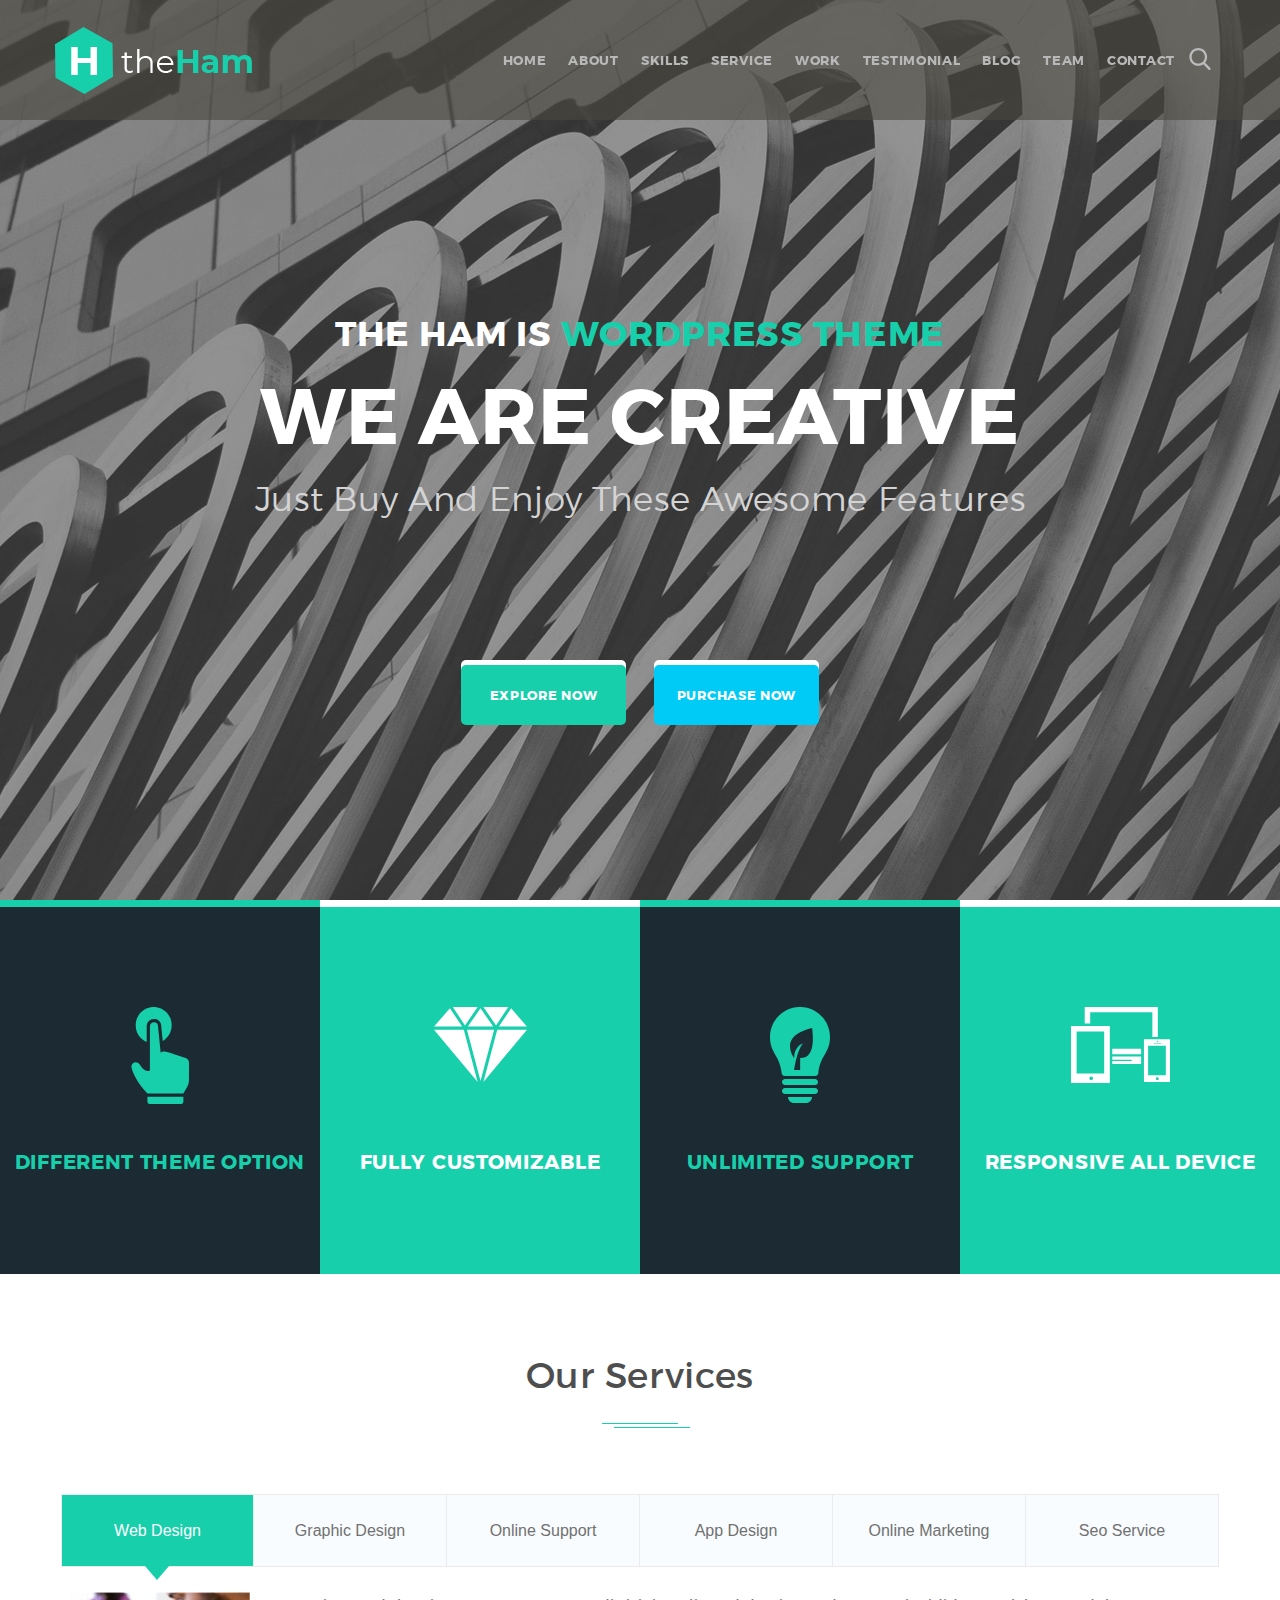
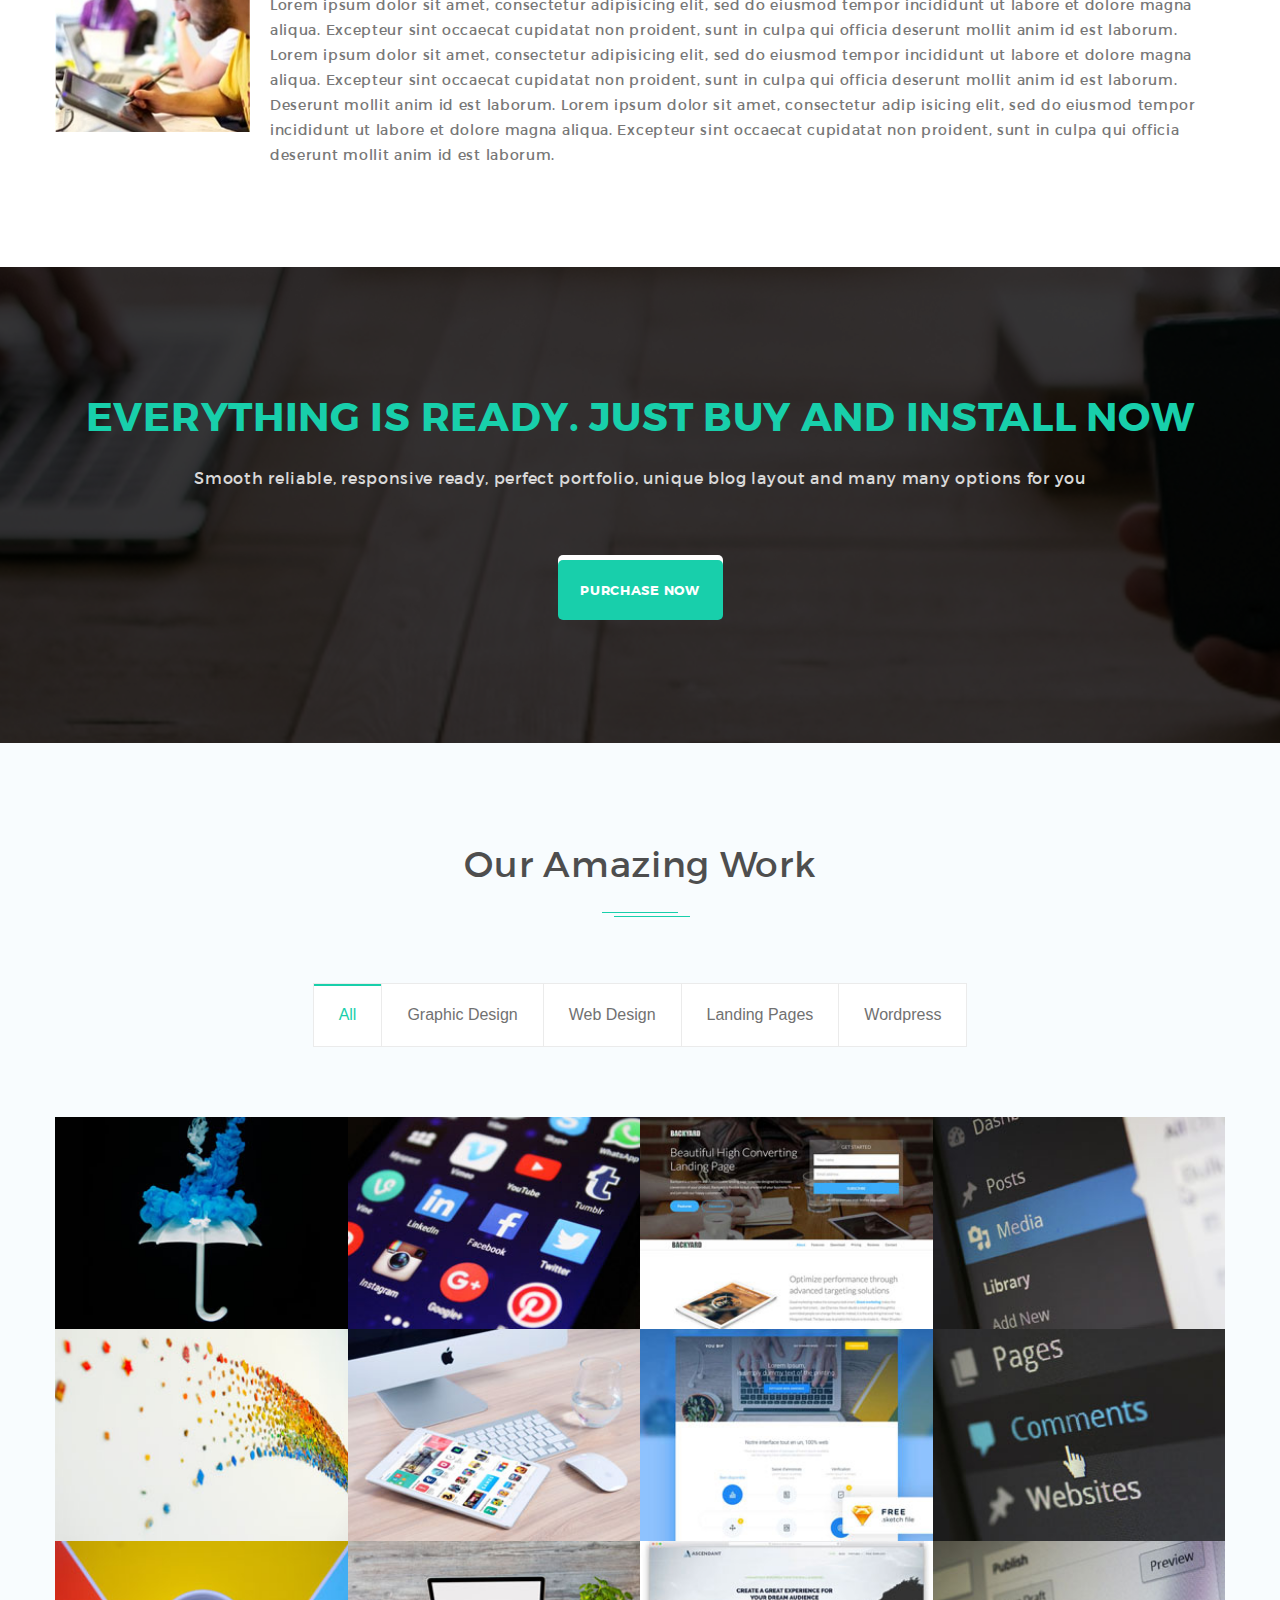
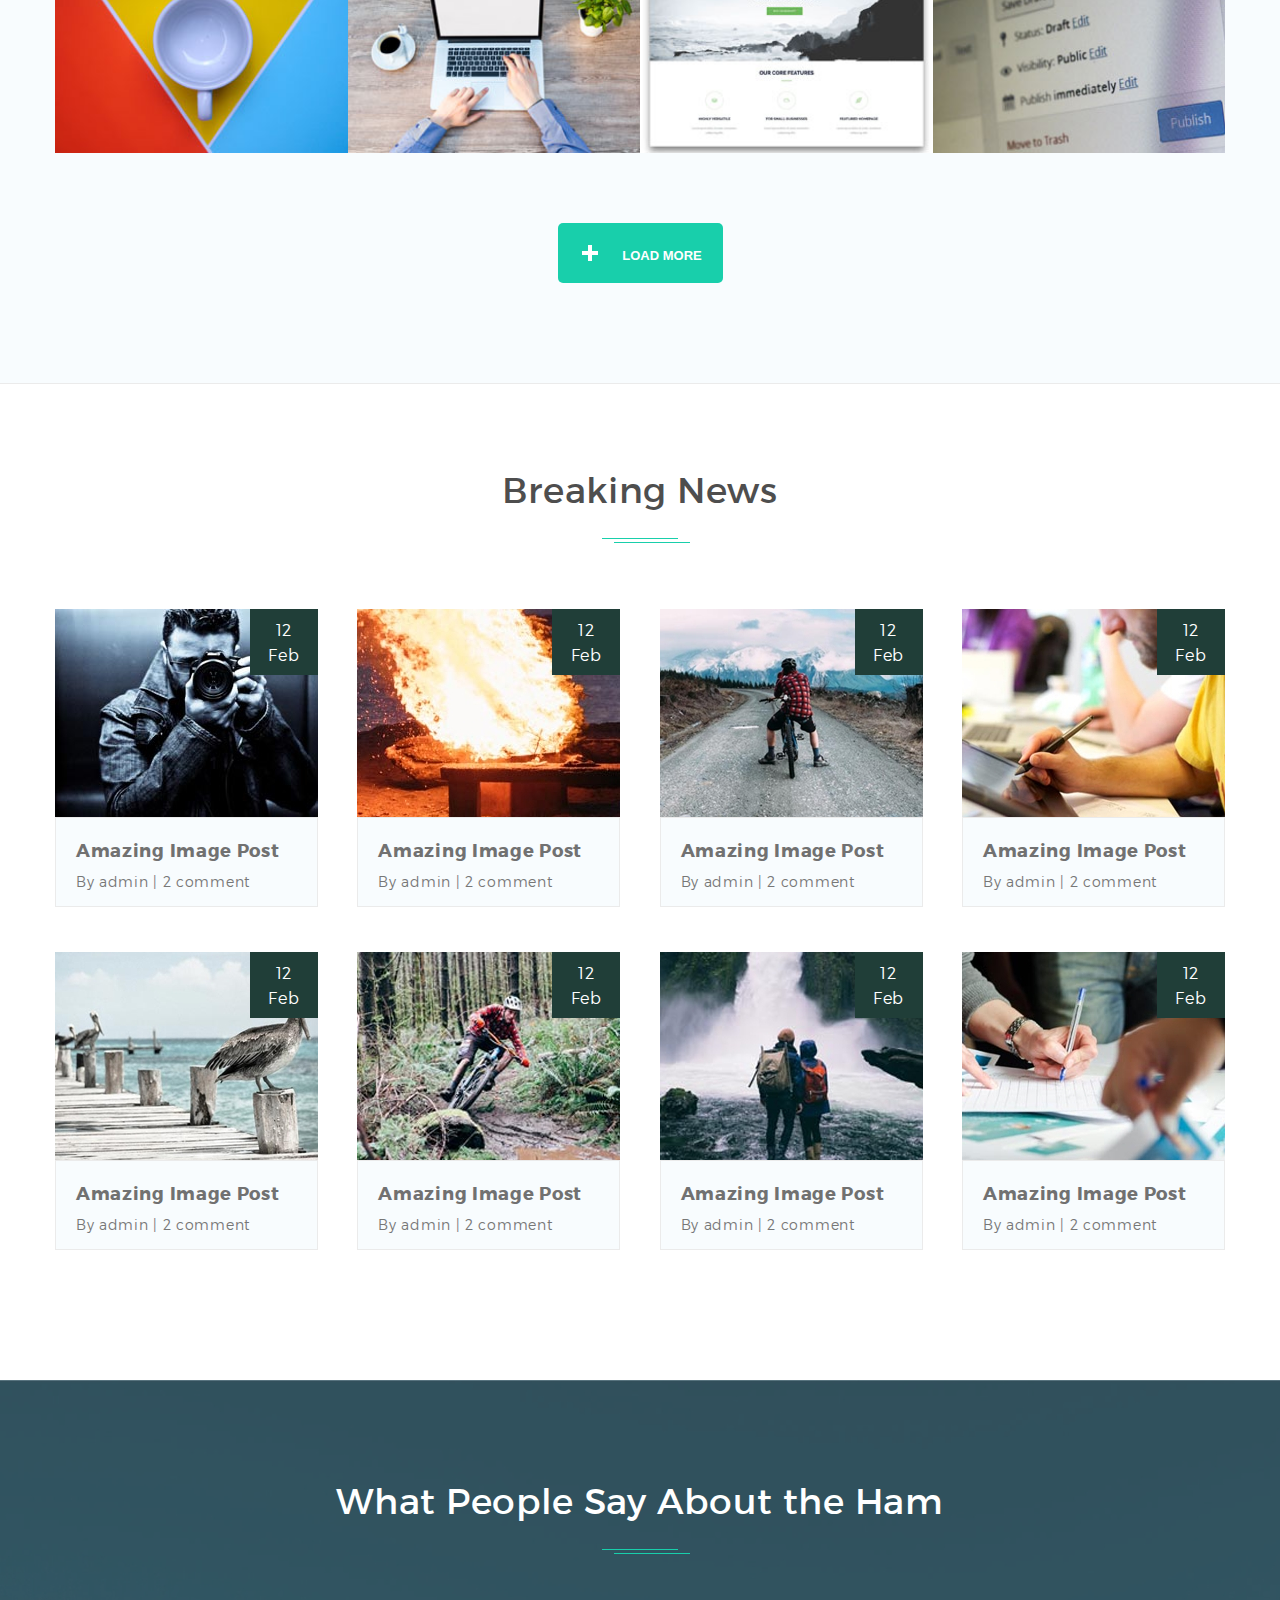
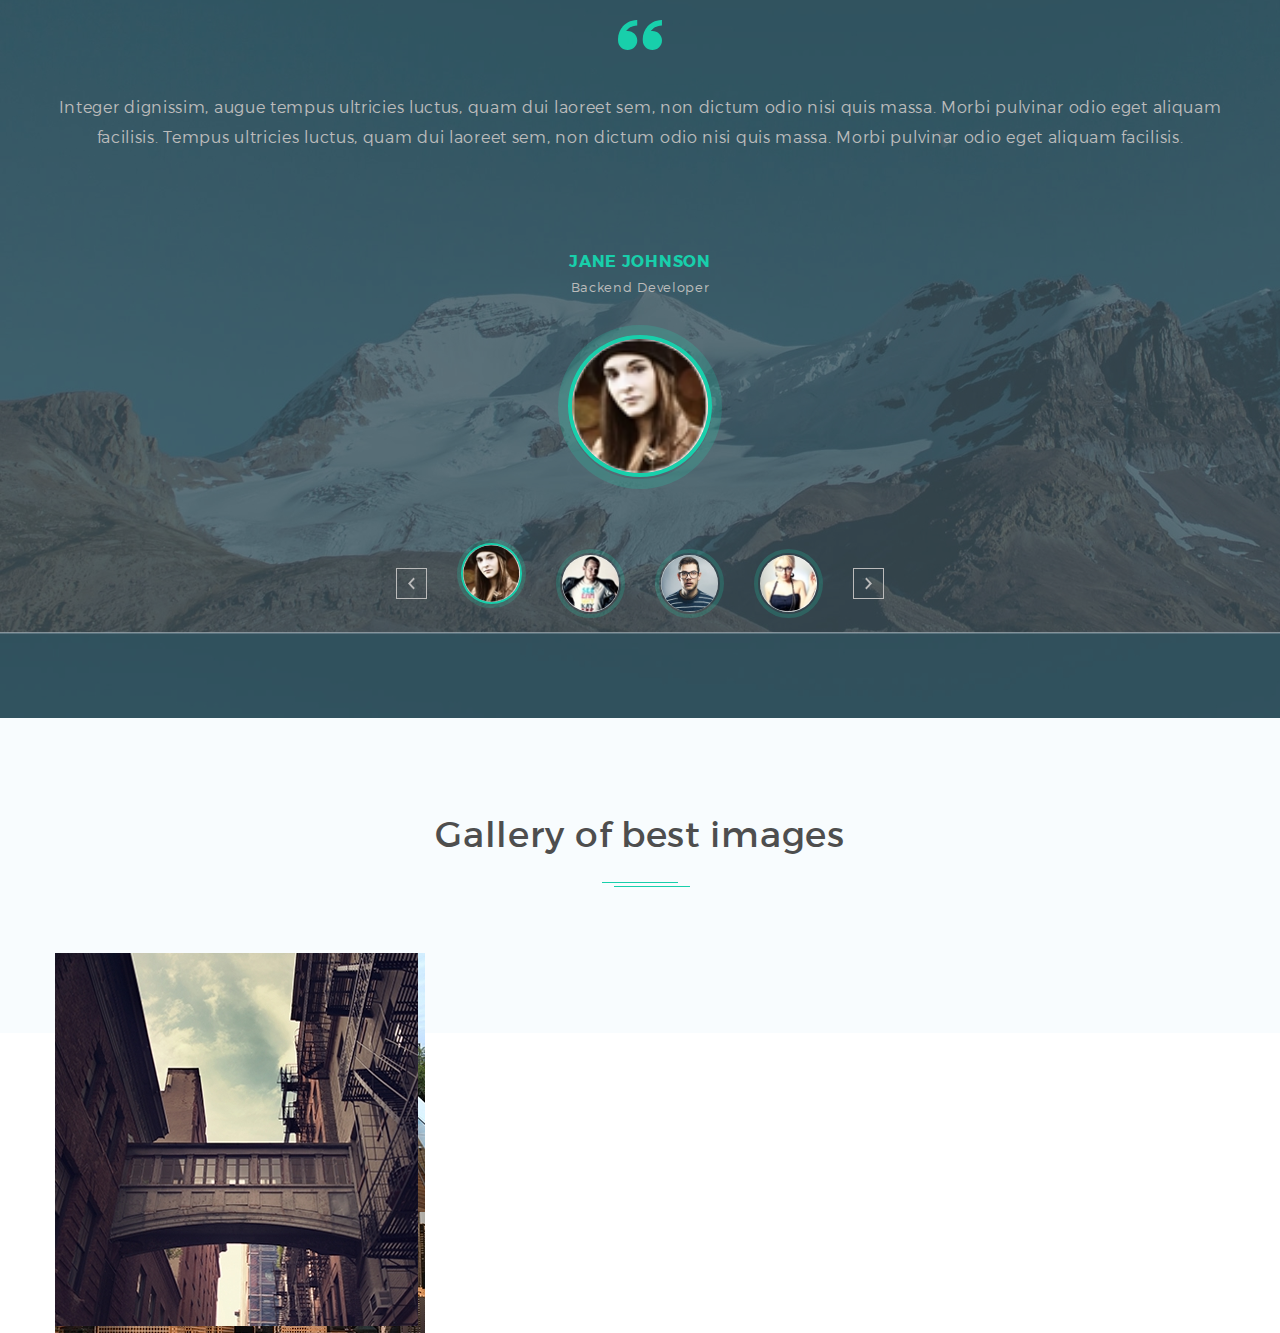
==== index — копия.html @ 7cd6dc83 "update" ====
<!DOCTYPE html>
<html lang="en">
  <head>
    <meta charset="UTF-8"/>
    <title>The Ham</title>
    <link rel="stylesheet" href="css/main.css"/>
  </head>
  <body><svg style="display: none;">
	
	<symbol id="arrowLeft" xmlns="http://www.w3.org/2000/svg" xmlns:xlink="http://www.w3.org/1999/xlink" width="7" height="13" viewBox="0 0 7 13"><defs><path id="553ra" d="M736.508 5315.508l1.305-1.402-4.288-4.61 4.288-4.606-1.305-1.403-5.593 6.01z"/></defs><g><g transform="translate(-731 -5303)"><use xlink:href="#553ra"/></g></g></symbol>

	<symbol id="arrowRight" xmlns="http://www.w3.org/2000/svg" xmlns:xlink="http://www.w3.org/1999/xlink" width="7" height="13" viewBox="0 0 7 13"><defs><path id="89fca" d="M1183.492 5303.488l-1.305 1.402 4.288 4.607-4.288 4.609 1.305 1.402 5.593-6.01z"/></defs><g><g transform="translate(-1182 -5303)"><use xlink:href="#89fca"/></g></g></symbol>
	
	<symbol id="devices" xmlns="http://www.w3.org/2000/svg" xmlns:xlink="http://www.w3.org/1999/xlink" width="99" height="76" viewBox="0 0 99 76"><defs><path id="l6c0a" d="M1631 1135.974h38.797v57.022H1631zm22.088 52.329c0-1.009-.838-1.83-1.871-1.83s-1.869.821-1.869 1.83c0 1.007.836 1.835 1.869 1.835s1.874-.828 1.87-1.835zm-16.478-4.761h27.579l.002-42.073h-27.58zm13.578-50.005h-5.478v-16.54h73.131v30.084h-5.479v-24.72h-62.174zm22.11 25.335h28.813v5.366h-28.814zm57.702-9.71v42.943h-26.057v-42.943zm-13.08 2.395c0 .338.282.619.63.619a.626.626 0 0 0 .629-.619.622.622 0 0 0-.629-.616.622.622 0 0 0-.63.616zm-3.118 2.033h7.496v-.59h-7.496zm5.005 35.186c0-.814-.675-1.471-1.503-1.471-.832 0-1.504.662-1.504 1.471 0 .813.676 1.476 1.504 1.476s1.503-.663 1.503-1.476zm7.012-33.077l-17.695.004v29.526c3.355.027 10.928.003 17.695-.035zm-24.708 10.735v7.617h-28.814v-2.94h19.314v-1.425h-19.314v-3.252z"/></defs><g><g transform="translate(-1631 -1117)"><use xlink:href="#l6c0a"/></g></g></symbol>

	<symbol id="diamond" xmlns="http://www.w3.org/2000/svg" xmlns:xlink="http://www.w3.org/1999/xlink" width="93" height="75" viewBox="0 0 93 75"><defs><path id="nmz2a" d="M748.294 1117.996l-12.244 18.42-12.655-18.42zm-27.771 74.03l-13.58-51.4h27.163zm0-72.866l12.674 18.448H707.85zm-27.769-1.164h24.897l-12.653 18.42zM674 1140.626h29.809l13.836 52.37zm15.91-21.44l12.247 18.422h-28.115zm77.047 18.422h-28.065l12.224-18.387zm.043 3.018l-43.6 52.365 13.839-52.365z"/></defs><g><g transform="translate(-674 -1118)"><use xlink:href="#nmz2a"/></g></g></symbol>

	<symbol id="light" xmlns="http://www.w3.org/2000/svg" xmlns:xlink="http://www.w3.org/1999/xlink" width="60" height="96" viewBox="0 0 60 96"><defs><path id="krdda" d="M1218 1181.997a2.998 2.998 0 0 1-3 2.999h-30c-1.658 0-3-1.341-3-2.999 0-1.659 1.342-3 3-3h30c1.658 0 3 1.341 3 3zm0 9c0 1.659-1.342 2.999-3 2.999h-30c-1.658 0-3-1.34-3-3 0-1.659 1.342-3 3-3h30c1.658 0 3 1.341 3 3zm-30 6h24c0 3.316-2.684 6-6 6h-12c-3.316 0-6-2.684-6-6zm42-60c0 16.311-9.832 18.21-11.678 35.999 0 1.659-1.342 3-3 3h-30.644c-1.659 0-3-1.341-3-3h-.006c-1.84-17.79-11.672-19.688-11.672-36 0-16.57 13.43-30 30-30s30 13.43 30 30zm-17.854-9c-34.875 8.249-18 30-18 30 0-12.001 8.813-14.814 9-14.438-6.187 6-9 26.437-9 26.437h6v-12c17.063.938 12-27.938 12-30z"/></defs><g><g transform="translate(-1170 -1107)"><use xlink:href="#krdda"/></g></g></symbol>

	<symbol id="link" xmlns="http://www.w3.org/2000/svg" xmlns:xlink="http://www.w3.org/1999/xlink" width="15" height="15" viewBox="0 0 15 15"><defs><path id="zywwa" d="M515.904 2845.66l-2.015 2.008a2.056 2.056 0 0 1-2.918-.01l1.13-1.132c.345.096.79-.053 1.062-.324l1.284-1.279a1.04 1.04 0 0 0 .004-1.465l-1.091-1.104a1.028 1.028 0 0 0-1.46-.002l-1.284 1.277c-.286.286-.43.7-.312 1.06l-1.153 1.132a2.077 2.077 0 0 1 .008-2.928l2.018-2.01a2.058 2.058 0 0 1 2.918.008l1.818 1.837a2.077 2.077 0 0 1-.01 2.931zm-6.218 3.284a2.119 2.119 0 0 1-.01 2.985l-1.945 1.941a2.1 2.1 0 0 1-2.973-.008l-1.852-1.873a2.117 2.117 0 0 1 .01-2.985l1.945-1.94a2.098 2.098 0 0 1 2.973.007l-1.157 1.173c-.367-.124-.787.022-1.079.314l-1.2 1.197a1.06 1.06 0 0 0-.005 1.492l1.114 1.122c.409.414 1.074.415 1.485.006l1.199-1.197c.278-.278.43-.734.335-1.086zm-2.42-.404l3.325-3.379a.694.694 0 0 1 .994.003.73.73 0 0 1-.003 1.019l-3.324 3.38a.694.694 0 0 1-.996-.005.732.732 0 0 1 .004-1.018z"/></defs><g><g transform="translate(-502 -2840)"><use xlink:href="#zywwa"/></g></g></symbol>

	<symbol id="quote" xmlns="http://www.w3.org/2000/svg" xmlns:xlink="http://www.w3.org/1999/xlink" width="44" height="30" viewBox="0 0 44 30"><defs><path id="r4wea" d="M947.658 4839.903c5.311 0 9.616 4.273 9.616 9.545s-4.305 9.545-9.616 9.545c-5.31 0-9.615-4.273-9.615-9.545l-.043-1.364c0-10.543 8.61-19.09 19.231-19.09v5.453c-3.669 0-7.119 1.42-9.713 3.995-.5.496-.955 1.024-1.366 1.58a9.844 9.844 0 0 1 1.506-.12zm24.726 0c5.31 0 9.616 4.273 9.616 9.545s-4.305 9.545-9.616 9.545c-5.31 0-9.615-4.273-9.615-9.545l-.043-1.364c0-10.543 8.61-19.09 19.231-19.09v5.453c-3.67 0-7.119 1.42-9.713 3.995-.5.496-.955 1.024-1.367 1.58a9.846 9.846 0 0 1 1.507-.12z"/></defs><g><g transform="translate(-938 -4829)"><use xlink:href="#r4wea"/></g></g></symbol>

	<symbol id="touch" xmlns="http://www.w3.org/2000/svg" xmlns:xlink="http://www.w3.org/1999/xlink" width="58" height="97" viewBox="0 0 58 97"><defs><path id="x6rla" d="M227.418 1196.866h35.966v4.965c0 1.19-.964 2.165-2.143 2.165h-31.68c-1.178 0-2.143-.976-2.143-2.165zm-11.735-71.67c0-10.053 8.06-18.2 18.005-18.2 9.945 0 18.004 8.147 18.004 18.2 0 6.695-3.59 12.544-8.917 15.708-.76-7.4-1.607-15.665-1.607-15.708-.193-1.906-1.114-3.574-2.593-4.68-1.222-.909-2.798-1.42-4.437-1.42-2.1 0-4.094.804-5.487 2.21-1.254 1.28-1.94 2.991-1.94 4.822l-.01 15.848c-6.484-2.763-11.028-9.241-11.018-16.78zm53.296 54.729c0 2.568-.687 5.08-1.983 7.28l-3.633 6.208h-35.966c-10.01-10.25-15.09-21.179-15.861-25.87-.536-3.218 1.682-5.373 4.147-5.373 1.404 0 2.894.692 4.008 2.306.354.521.74 1.084 1.169 1.7 3.204 4.693 6.494 4.735 7.951 4.78h.032c.044 0 .097 0 .14-.013h.021c.515-.074.89-.508.89-1.028l.021-43.8c-.01-2.457 2.133-3.778 4.212-3.778 1.833 0 3.612 1.027 3.837 3.195 0 .044 2.765 27.072 2.775 27.157v.013h.01c.762-.684 2.026-1.083 3.473-1.083.536 0 1.094.054 1.661.16 1.833.37 13.836 4.28 19.784 6.241 1.993.65 3.333 2.523 3.333 4.636z"/></defs><g><g transform="translate(-211 -1107)"><use xlink:href="#x6rla"/></g></g></symbol>

<symbol id="search" xmlns="http://www.w3.org/2000/svg" xmlns:xlink="http://www.w3.org/1999/xlink" x="0px" y="0px"
	 viewBox="0 0 56.966 56.966" style="enable-background:new 0 0 56.966 56.966;" xml:space="preserve">
<path d="M55.146,51.887L41.588,37.786c3.486-4.144,5.396-9.358,5.396-14.786c0-12.682-10.318-23-23-23s-23,10.318-23,23
	s10.318,23,23,23c4.761,0,9.298-1.436,13.177-4.162l13.661,14.208c0.571,0.593,1.339,0.92,2.162,0.92
	c0.779,0,1.518-0.297,2.079-0.837C56.255,54.982,56.293,53.08,55.146,51.887z M23.984,6c9.374,0,17,7.626,17,17s-7.626,17-17,17
	s-17-7.626-17-17S14.61,6,23.984,6z"/>
<g>
</g>
<g>
</g>
<g>
</g>
<g>
</g>
<g>
</g>
<g>
</g>
<g>
</g>
<g>
</g>
<g>
</g>
<g>
</g>
<g>
</g>
<g>
</g>
<g>
</g>
<g>
</g>
<g>
</g>
</symbol>

<symbol id="resize" xmlns="http://www.w3.org/2000/svg" xmlns:xlink="http://www.w3.org/1999/xlink" x="0px" y="0px"
	 viewBox="0 0 512 512" style="enable-background:new 0 0 512 512;" xml:space="preserve">
<g>
	<g>
		<g>
			<path d="M128,32V0H16C7.163,0,0,7.163,0,16v112h32V54.56L180.64,203.2l22.56-22.56L54.56,32H128z"/>
			<path d="M496,0H384v32h73.44L308.8,180.64l22.56,22.56L480,54.56V128h32V16C512,7.163,504.837,0,496,0z"/>
			<path d="M480,457.44L331.36,308.8l-22.56,22.56L457.44,480H384v32h112c8.837,0,16-7.163,16-16V384h-32V457.44z"/>
			<path d="M180.64,308.64L32,457.44V384H0v112c0,8.837,7.163,16,16,16h112v-32H54.56L203.2,331.36L180.64,308.64z"/>
		</g>
	</g>
</g>
<g>
</g>
<g>
</g>
<g>
</g>
<g>
</g>
<g>
</g>
<g>
</g>
<g>
</g>
<g>
</g>
<g>
</g>
<g>
</g>
<g>
</g>
<g>
</g>
<g>
</g>
<g>
</g>
<g>
</g>
</symbol>

<symbol id="close" version="1.1" id="Capa_1" xmlns="http://www.w3.org/2000/svg" xmlns:xlink="http://www.w3.org/1999/xlink" x="0px" y="0px"
	 viewBox="0 0 47.971 47.971" style="enable-background:new 0 0 47.971 47.971;" xml:space="preserve">
<g>
	<path d="M28.228,23.986L47.092,5.122c1.172-1.171,1.172-3.071,0-4.242c-1.172-1.172-3.07-1.172-4.242,0L23.986,19.744L5.121,0.88
		c-1.172-1.172-3.07-1.172-4.242,0c-1.172,1.171-1.172,3.071,0,4.242l18.865,18.864L0.879,42.85c-1.172,1.171-1.172,3.071,0,4.242
		C1.465,47.677,2.233,47.97,3,47.97s1.535-0.293,2.121-0.879l18.865-18.864L42.85,47.091c0.586,0.586,1.354,0.879,2.121,0.879
		s1.535-0.293,2.121-0.879c1.172-1.171,1.172-3.071,0-4.242L28.228,23.986z"/>
</g>
<g>
</g>
<g>
</g>
<g>
</g>
<g>
</g>
<g>
</g>
<g>
</g>
<g>
</g>
<g>
</g>
<g>
</g>
<g>
</g>
<g>
</g>
<g>
</g>
<g>
</g>
<g>
</g>
<g>
</g>
</symbol>


</svg>



    <header class="header">
      <div class="container"><a class="header-logo" href="index.html"><img class="header-logo__img" src="img/logo.png" alt="The Ham"/></a>
        <nav class="header-menu">
          <div class="header-menu__item"><a class="header-menu__link" href="#">home</a></div>
          <div class="header-menu__item"><a class="header-menu__link" href="#">about</a></div>
          <div class="header-menu__item"><a class="header-menu__link" href="#">skills</a></div>
          <div class="header-menu__item"><a class="header-menu__link" href="#">service</a></div>
          <div class="header-menu__item"><a class="header-menu__link" href="#">work</a></div>
          <div class="header-menu__item"><a class="header-menu__link" href="#">testimonial</a></div>
          <div class="header-menu__item"><a class="header-menu__link" href="#">blog</a></div>
          <div class="header-menu__item"><a class="header-menu__link" href="#">team</a></div>
          <div class="header-menu__item"><a class="header-menu__link" href="#">contact</a></div>
        </nav>
        <form class="header-form">
          <input class="header-form__text" placeholder="Search"/>
          <button class="header-form__search">
            <svg class="search">
              <use xlink:href="#search"></use>
            </svg>
            <svg class="close">
              <use xlink:href="#close"></use>
            </svg>
          </button>
        </form>
      </div>
    </header>
    <main class="main" style="background: url(img/main-bg.jpg)">
      <div class="container">
        <div class="main-container">
          <p class="main-descr">The Ham is <span>Wordpress theme</span></p>
          <h class="main-heading">we are creative</h>
          <p class="main-text">Just Buy And Enjoy These Awesome Features</p>
          <div class="btn-wrap"><a class="btn" href="#">explore now</a><a class="btn btn--blue" href="#">purchase now</a></div>
        </div>
      </div>
    </main>
    <section class="advantages">
      <div class="advantages-item">
        <svg class="touch">
          <use xlink:href="#touch"></use>
        </svg><span class="advantages-item__descr">Different theme option</span>
      </div>
      <div class="advantages-item">
        <svg class="diamond">
          <use xlink:href="#diamond"></use>
        </svg><span class="advantages-item__descr">fully customizable</span>
      </div>
      <div class="advantages-item">
        <svg class="light">
          <use xlink:href="#light"></use>
        </svg><span class="advantages-item__descr">unlimited support</span>
      </div>
      <div class="advantages-item">
        <svg class="devices">
          <use xlink:href="#devices"></use>
        </svg><span class="advantages-item__descr">responsive all device</span>
      </div>
    </section>
    <section class="services">
      <div class="container">
        <h3 class="section-heading">Our Services</h3>
        <div class="tabs-wrap">
          <div class="tabs-wrap__buttons">
            <button class="tabBtn-1" data-tab="tab-1">Web Design</button>
            <button class="tabBtn-1" data-tab="tab-2">Graphic Design</button>
            <button class="tabBtn-1" data-tab="tab-3">Online Support</button>
            <button class="tabBtn-1" data-tab="tab-4">App Design </button>
            <button class="tabBtn-1" data-tab="tab-5">Online Marketing</button>
            <button class="tabBtn-1" data-tab="tab-6">Seo Service</button>
          </div>
          <div class="tabs-wrap__content">
            <div class="tabContent-1" id="tab-1" style="display: none;">
              <div class="tabContent-1__img"><img src="img/web-design/web-design-8.jpg" alt="Web Design"/></div>
              <p class="tabContent-1__descr">Lorem ipsum dolor sit amet, consectetur adipisicing elit, sed do eiusmod tempor incididunt ut labore et dolore magna aliqua. Excepteur sint occaecat cupidatat non proident, sunt in culpa qui officia deserunt mollit anim id est laborum. Lorem ipsum dolor sit amet, consectetur adipisicing elit, sed do eiusmod tempor incididunt ut labore et dolore magna aliqua. Excepteur sint occaecat cupidatat non proident, sunt in culpa qui officia deserunt mollit anim id est laborum. Deserunt mollit anim id est laborum. Lorem ipsum dolor sit amet, consectetur adip isicing elit, sed do eiusmod tempor incididunt ut labore et dolore magna aliqua. Excepteur sint occaecat cupidatat non proident, sunt in culpa qui officia deserunt mollit anim id est laborum.</p>
            </div>
            <div class="tabContent-1" id="tab-2" style="display: none;">
              <div class="tabContent-1__img"><img src="img/web-design/web-design1.jpg" alt="Web Design"/></div>
              <p class="tabContent-1__descr">Excepteur sint occaecat cupidatat non proident, sunt in culpa qui officia deserunt mollit anim id est laborum. Lorem ipsum dolor sit amet, consectetur adipisicing elit, sed do eiusmod tempor incididunt ut labore et dolore magna aliqua. Excepteur sint occaecat cupidatat non proident, sunt in culpa qui officia deserunt mollit anim id est laborum. Deserunt mollit anim id est laborum. Lorem ipsum dolor sit amet, consectetur adip isicing elit, sed do eiusmod tempor incididunt ut labore et dolore magna aliqua. Excepteur sint occaecat cupidatat non proident, sunt in culpa qui officia deserunt mollit anim id est laborum.</p>
            </div>
            <div class="tabContent-1" id="tab-3" style="display: none;">
              <div class="tabContent-1__img"><img src="img/web-design/web-design2.jpg" alt="Web Design"/></div>
              <p class="tabContent-1__descr">Excepteur sint occaecat cupidatat non proident, sunt in culpa qui officia deserunt mollit anim id est laborum. Deserunt mollit anim id est laborum. Lorem ipsum dolor sit amet, consectetur adip isicing elit, sed do eiusmod tempor incididunt ut labore et dolore magna aliqua. Excepteur sint occaecat cupidatat non proident, sunt in culpa qui officia deserunt mollit anim id est laborum.</p>
            </div>
            <div class="tabContent-1" id="tab-4" style="display: none;">
              <div class="tabContent-1__img"><img src="img/web-design/web-design3.jpg" alt="Web Design"/></div>
              <p class="tabContent-1__descr">Lorem ipsum dolor sit amet, consectetur adipisicing elit, sed do eiusmod tempor incididunt ut labore et dolore magna aliqua. Excepteur sint occaecat cupidatat non proident, sunt in culpa qui officia deserunt mollit anim id est laborum. Lorem ipsum dolor sit amet, consectetur adipisicing elit, sed do eiusmod tempor incididunt ut labore et dolore magna aliqua. Excepteur sint occaecat cupidatat non proident, sunt in culpa qui officia deserunt mollit anim id est laborum. Deserunt mollit anim id est laborum. Lorem ipsum dolor sit amet, consectetur adip isicing elit, sed do eiusmod tempor incididunt ut labore et dolore magna aliqua.</p>
            </div>
            <div class="tabContent-1" id="tab-5" style="display: none;">
              <div class="tabContent-1__img"><img src="img/web-design/web-design4.jpg" alt="Web Design"/></div>
              <p class="tabContent-1__descr">Lorem ipsum dolor sit amet, consectetur adipisicing elit, sed do eiusmod tempor incididunt ut labore et dolore magna aliqua. Excepteur sint occaecat cupidatat non proident, sunt in culpa qui officia deserunt mollit anim id est laborum. Deserunt mollit anim id est laborum. Lorem ipsum dolor sit amet, consectetur adip isicing elit, sed do eiusmod tempor incididunt ut labore et dolore magna aliqua. Excepteur sint occaecat cupidatat non proident, sunt in culpa qui officia deserunt mollit anim id est laborum.</p>
            </div>
            <div class="tabContent-1" id="tab-6" style="display: none;">
              <div class="tabContent-1__img"><img src="img/web-design/web-design5.jpg" alt="Web Design"/></div>
              <p class="tabContent-1__descr">Lorem ipsum dolor sit amet, consectetur adipisicing elit, sed do eiusmod tempor incididunt ut labore et dolore magna aliqua. Excepteur sint occaecat cupidatat non proident, sunt in culpa qui officia deserunt mollit anim id est laborum. Lorem ipsum dolor sit amet, consectetur adipisicing elit, sed do eiusmod tempor incididunt ut labore et dolore magna aliqua. </p>
            </div>
          </div>
        </div>
      </div>
    </section>
    <section class="ready" style="background: url(img/ready-bg.jpg)">
      <div class="container">
        <h2 class="ready__heading">Everything is ready. just buy and install now</h2>
        <p class="ready__descr">Smooth reliable, responsive ready, perfect portfolio, unique blog layout and many many options for you</p><a class="btn" href="#">purchase now</a>
      </div>
    </section>
    <section class="work">
      <div class="container">
        <h3 class="section-heading">Our Amazing Work</h3>
        <div class="tabs-wrap">
          <div class="tabs-wrap__buttons">
            <button class="tabBtn-2" data-tab="tab-7">All</button>
            <button class="tabBtn-2" data-tab="tab-8">Graphic Design</button>
            <button class="tabBtn-2" data-tab="tab-9">Web Design</button>
            <button class="tabBtn-2" data-tab="tab-10">Landing Pages</button>
            <button class="tabBtn-2" data-tab="tab-11">Wordpress</button>
          </div>
          <div class="tabs-wrap__content">
            <div class="tabContent-2 work-gallery" id="tab-7" style="display: none;"></div>
            <div class="tabContent-2 work-gallery" id="tab-8" style="display: none;">
              <div class="work-gallery__item">
                <div class="work-gallery__img"><img src="img/graphic-design/graphic-design1.jpg" alt="Graphic Design"/></div>
                <div class="work-gallery__info">
                  <div class="work-gallery__icons"><a class="work-gallery__icon" href="#">
                      <svg class="link">
                        <use xlink:href="#link"></use>
                      </svg></a><a class="work-gallery__icon" href="#">
                      <svg class="search">
                        <use xlink:href="#search"></use>
                      </svg></a></div>
                  <h5 class="work-gallery__heading">creative design</h5><span class="work-gallery__cath">Graphic Design</span>
                </div>
              </div>
              <div class="work-gallery__item">
                <div class="work-gallery__img"><img src="img/graphic-design/graphic-design2.jpg" alt="Graphic Design"/></div>
                <div class="work-gallery__info">
                  <div class="work-gallery__icons"><a class="work-gallery__icon" href="#">
                      <svg class="link">
                        <use xlink:href="#link"></use>
                      </svg></a><a class="work-gallery__icon" href="#">
                      <svg class="search">
                        <use xlink:href="#search"></use>
                      </svg></a></div>
                  <h5 class="work-gallery__heading">creative design</h5><span class="work-gallery__cath">Graphic Design</span>
                </div>
              </div>
              <div class="work-gallery__item">
                <div class="work-gallery__img"><img src="img/graphic-design/graphic-design3.jpg" alt="Graphic Design"/></div>
                <div class="work-gallery__info">
                  <div class="work-gallery__icons"><a class="work-gallery__icon" href="#">
                      <svg class="link">
                        <use xlink:href="#link"></use>
                      </svg></a><a class="work-gallery__icon" href="#">
                      <svg class="search">
                        <use xlink:href="#search"></use>
                      </svg></a></div>
                  <h5 class="work-gallery__heading">creative design</h5><span class="work-gallery__cath">Graphic Design</span>
                </div>
              </div>
              <div class="work-gallery__item">
                <div class="work-gallery__img"><img src="img/graphic-design/graphic-design4.jpg" alt="Graphic Design"/></div>
                <div class="work-gallery__info">
                  <div class="work-gallery__icons"><a class="work-gallery__icon" href="#">
                      <svg class="link">
                        <use xlink:href="#link"></use>
                      </svg></a><a class="work-gallery__icon" href="#">
                      <svg class="search">
                        <use xlink:href="#search"></use>
                      </svg></a></div>
                  <h5 class="work-gallery__heading">creative design</h5><span class="work-gallery__cath">Graphic Design</span>
                </div>
              </div>
              <div class="work-gallery__item">
                <div class="work-gallery__img"><img src="img/graphic-design/graphic-design5.jpg" alt="Graphic Design"/></div>
                <div class="work-gallery__info">
                  <div class="work-gallery__icons"><a class="work-gallery__icon" href="#">
                      <svg class="link">
                        <use xlink:href="#link"></use>
                      </svg></a><a class="work-gallery__icon" href="#">
                      <svg class="search">
                        <use xlink:href="#search"></use>
                      </svg></a></div>
                  <h5 class="work-gallery__heading">creative design</h5><span class="work-gallery__cath">Graphic Design</span>
                </div>
              </div>
              <div class="work-gallery__item">
                <div class="work-gallery__img"><img src="img/graphic-design/graphic-design6.jpg" alt="Graphic Design"/></div>
                <div class="work-gallery__info">
                  <div class="work-gallery__icons"><a class="work-gallery__icon" href="#">
                      <svg class="link">
                        <use xlink:href="#link"></use>
                      </svg></a><a class="work-gallery__icon" href="#">
                      <svg class="search">
                        <use xlink:href="#search"></use>
                      </svg></a></div>
                  <h5 class="work-gallery__heading">creative design</h5><span class="work-gallery__cath">Graphic Design</span>
                </div>
              </div>
              <div class="work-gallery__item">
                <div class="work-gallery__img"><img src="img/graphic-design/graphic-design7.jpg" alt="Graphic Design"/></div>
                <div class="work-gallery__info">
                  <div class="work-gallery__icons"><a class="work-gallery__icon" href="#">
                      <svg class="link">
                        <use xlink:href="#link"></use>
                      </svg></a><a class="work-gallery__icon" href="#">
                      <svg class="search">
                        <use xlink:href="#search"></use>
                      </svg></a></div>
                  <h5 class="work-gallery__heading">creative design</h5><span class="work-gallery__cath">Graphic Design</span>
                </div>
              </div>
              <div class="work-gallery__item">
                <div class="work-gallery__img"><img src="img/graphic-design/graphic-design8.jpg" alt="Graphic Design"/></div>
                <div class="work-gallery__info">
                  <div class="work-gallery__icons"><a class="work-gallery__icon" href="#">
                      <svg class="link">
                        <use xlink:href="#link"></use>
                      </svg></a><a class="work-gallery__icon" href="#">
                      <svg class="search">
                        <use xlink:href="#search"></use>
                      </svg></a></div>
                  <h5 class="work-gallery__heading">creative design</h5><span class="work-gallery__cath">Graphic Design</span>
                </div>
              </div>
              <div class="work-gallery__item">
                <div class="work-gallery__img"><img src="img/graphic-design/graphic-design9.jpg" alt="Graphic Design"/></div>
                <div class="work-gallery__info">
                  <div class="work-gallery__icons"><a class="work-gallery__icon" href="#">
                      <svg class="link">
                        <use xlink:href="#link"></use>
                      </svg></a><a class="work-gallery__icon" href="#">
                      <svg class="search">
                        <use xlink:href="#search"></use>
                      </svg></a></div>
                  <h5 class="work-gallery__heading">creative design</h5><span class="work-gallery__cath">Graphic Design</span>
                </div>
              </div>
              <div class="work-gallery__item">
                <div class="work-gallery__img"><img src="img/graphic-design/graphic-design10.jpg" alt="Graphic Design"/></div>
                <div class="work-gallery__info">
                  <div class="work-gallery__icons"><a class="work-gallery__icon" href="#">
                      <svg class="link">
                        <use xlink:href="#link"></use>
                      </svg></a><a class="work-gallery__icon" href="#">
                      <svg class="search">
                        <use xlink:href="#search"></use>
                      </svg></a></div>
                  <h5 class="work-gallery__heading">creative design</h5><span class="work-gallery__cath">Graphic Design</span>
                </div>
              </div>
            </div>
            <div class="tabContent-2 work-gallery" id="tab-9" style="display: none;">
              <div class="work-gallery__item">
                <div class="work-gallery__img"><img src="img/web-design/web-design1.jpg" alt="Web Design"/></div>
                <div class="work-gallery__info">
                  <div class="work-gallery__icons"><a class="work-gallery__icon" href="#">
                      <svg class="link">
                        <use xlink:href="#link"></use>
                      </svg></a><a class="work-gallery__icon" href="#">
                      <svg class="search">
                        <use xlink:href="#search"></use>
                      </svg></a></div>
                  <h5 class="work-gallery__heading">creative design</h5><span class="work-gallery__cath">Web Design</span>
                </div>
              </div>
              <div class="work-gallery__item">
                <div class="work-gallery__img"><img src="img/web-design/web-design2.jpg" alt="Web Design"/></div>
                <div class="work-gallery__info">
                  <div class="work-gallery__icons"><a class="work-gallery__icon" href="#">
                      <svg class="link">
                        <use xlink:href="#link"></use>
                      </svg></a><a class="work-gallery__icon" href="#">
                      <svg class="search">
                        <use xlink:href="#search"></use>
                      </svg></a></div>
                  <h5 class="work-gallery__heading">creative design</h5><span class="work-gallery__cath">Web Design</span>
                </div>
              </div>
              <div class="work-gallery__item">
                <div class="work-gallery__img"><img src="img/web-design/web-design3.jpg" alt="Web Design"/></div>
                <div class="work-gallery__info">
                  <div class="work-gallery__icons"><a class="work-gallery__icon" href="#">
                      <svg class="link">
                        <use xlink:href="#link"></use>
                      </svg></a><a class="work-gallery__icon" href="#">
                      <svg class="search">
                        <use xlink:href="#search"></use>
                      </svg></a></div>
                  <h5 class="work-gallery__heading">creative design</h5><span class="work-gallery__cath">Web Design</span>
                </div>
              </div>
              <div class="work-gallery__item">
                <div class="work-gallery__img"><img src="img/web-design/web-design4.jpg" alt="Web Design"/></div>
                <div class="work-gallery__info">
                  <div class="work-gallery__icons"><a class="work-gallery__icon" href="#">
                      <svg class="link">
                        <use xlink:href="#link"></use>
                      </svg></a><a class="work-gallery__icon" href="#">
                      <svg class="search">
                        <use xlink:href="#search"></use>
                      </svg></a></div>
                  <h5 class="work-gallery__heading">creative design</h5><span class="work-gallery__cath">Web Design</span>
                </div>
              </div>
              <div class="work-gallery__item">
                <div class="work-gallery__img"><img src="img/web-design/web-design5.jpg" alt="Web Design"/></div>
                <div class="work-gallery__info">
                  <div class="work-gallery__icons"><a class="work-gallery__icon" href="#">
                      <svg class="link">
                        <use xlink:href="#link"></use>
                      </svg></a><a class="work-gallery__icon" href="#">
                      <svg class="search">
                        <use xlink:href="#search"></use>
                      </svg></a></div>
                  <h5 class="work-gallery__heading">creative design</h5><span class="work-gallery__cath">Web Design</span>
                </div>
              </div>
              <div class="work-gallery__item">
                <div class="work-gallery__img"><img src="img/web-design/web-design6.jpg" alt="Web Design"/></div>
                <div class="work-gallery__info">
                  <div class="work-gallery__icons"><a class="work-gallery__icon" href="#">
                      <svg class="link">
                        <use xlink:href="#link"></use>
                      </svg></a><a class="work-gallery__icon" href="#">
                      <svg class="search">
                        <use xlink:href="#search"></use>
                      </svg></a></div>
                  <h5 class="work-gallery__heading">creative design</h5><span class="work-gallery__cath">Web Design</span>
                </div>
              </div>
              <div class="work-gallery__item">
                <div class="work-gallery__img"><img src="img/web-design/web-design7.jpg" alt="Web Design"/></div>
                <div class="work-gallery__info">
                  <div class="work-gallery__icons"><a class="work-gallery__icon" href="#">
                      <svg class="link">
                        <use xlink:href="#link"></use>
                      </svg></a><a class="work-gallery__icon" href="#">
                      <svg class="search">
                        <use xlink:href="#search"></use>
                      </svg></a></div>
                  <h5 class="work-gallery__heading">creative design</h5><span class="work-gallery__cath">Web Design</span>
                </div>
              </div>
            </div>
            <div class="tabContent-2 work-gallery" id="tab-10" style="display: none;">
              <div class="work-gallery__item">
                <div class="work-gallery__img"><img src="img/landing-page/landing-page1.jpg" alt="Landing Page"/></div>
                <div class="work-gallery__info">
                  <div class="work-gallery__icons"><a class="work-gallery__icon" href="#">
                      <svg class="link">
                        <use xlink:href="#link"></use>
                      </svg></a><a class="work-gallery__icon" href="#">
                      <svg class="search">
                        <use xlink:href="#search"></use>
                      </svg></a></div>
                  <h5 class="work-gallery__heading">creative design</h5><span class="work-gallery__cath">Landing Page</span>
                </div>
              </div>
              <div class="work-gallery__item">
                <div class="work-gallery__img"><img src="img/landing-page/landing-page2.jpg" alt="Landing Page"/></div>
                <div class="work-gallery__info">
                  <div class="work-gallery__icons"><a class="work-gallery__icon" href="#">
                      <svg class="link">
                        <use xlink:href="#link"></use>
                      </svg></a><a class="work-gallery__icon" href="#">
                      <svg class="search">
                        <use xlink:href="#search"></use>
                      </svg></a></div>
                  <h5 class="work-gallery__heading">creative design</h5><span class="work-gallery__cath">Landing Page</span>
                </div>
              </div>
              <div class="work-gallery__item">
                <div class="work-gallery__img"><img src="img/landing-page/landing-page3.jpg" alt="Landing Page"/></div>
                <div class="work-gallery__info">
                  <div class="work-gallery__icons"><a class="work-gallery__icon" href="#">
                      <svg class="link">
                        <use xlink:href="#link"></use>
                      </svg></a><a class="work-gallery__icon" href="#">
                      <svg class="search">
                        <use xlink:href="#search"></use>
                      </svg></a></div>
                  <h5 class="work-gallery__heading">creative design</h5><span class="work-gallery__cath">Landing Page</span>
                </div>
              </div>
              <div class="work-gallery__item">
                <div class="work-gallery__img"><img src="img/landing-page/landing-page4.jpg" alt="Landing Page"/></div>
                <div class="work-gallery__info">
                  <div class="work-gallery__icons"><a class="work-gallery__icon" href="#">
                      <svg class="link">
                        <use xlink:href="#link"></use>
                      </svg></a><a class="work-gallery__icon" href="#">
                      <svg class="search">
                        <use xlink:href="#search"></use>
                      </svg></a></div>
                  <h5 class="work-gallery__heading">creative design</h5><span class="work-gallery__cath">Landing Page</span>
                </div>
              </div>
              <div class="work-gallery__item">
                <div class="work-gallery__img"><img src="img/landing-page/landing-page5.jpg" alt="Landing Page"/></div>
                <div class="work-gallery__info">
                  <div class="work-gallery__icons"><a class="work-gallery__icon" href="#">
                      <svg class="link">
                        <use xlink:href="#link"></use>
                      </svg></a><a class="work-gallery__icon" href="#">
                      <svg class="search">
                        <use xlink:href="#search"></use>
                      </svg></a></div>
                  <h5 class="work-gallery__heading">creative design</h5><span class="work-gallery__cath">Landing Page</span>
                </div>
              </div>
              <div class="work-gallery__item">
                <div class="work-gallery__img"><img src="img/landing-page/landing-page6.jpg" alt="Landing Page"/></div>
                <div class="work-gallery__info">
                  <div class="work-gallery__icons"><a class="work-gallery__icon" href="#">
                      <svg class="link">
                        <use xlink:href="#link"></use>
                      </svg></a><a class="work-gallery__icon" href="#">
                      <svg class="search">
                        <use xlink:href="#search"></use>
                      </svg></a></div>
                  <h5 class="work-gallery__heading">creative design</h5><span class="work-gallery__cath">Landing Page</span>
                </div>
              </div>
              <div class="work-gallery__item">
                <div class="work-gallery__img"><img src="img/landing-page/landing-page7.jpg" alt="Landing Page"/></div>
                <div class="work-gallery__info">
                  <div class="work-gallery__icons"><a class="work-gallery__icon" href="#">
                      <svg class="link">
                        <use xlink:href="#link"></use>
                      </svg></a><a class="work-gallery__icon" href="#">
                      <svg class="search">
                        <use xlink:href="#search"></use>
                      </svg></a></div>
                  <h5 class="work-gallery__heading">creative design</h5><span class="work-gallery__cath">Landing Page</span>
                </div>
              </div>
            </div>
            <div class="tabContent-2 work-gallery" id="tab-11" style="display: none;">
              <div class="work-gallery__item">
                <div class="work-gallery__img"><img src="img/wordpress/wordpress1.jpg" alt="Wordpress"/></div>
                <div class="work-gallery__info">
                  <div class="work-gallery__icons"><a class="work-gallery__icon" href="#">
                      <svg class="link">
                        <use xlink:href="#link"></use>
                      </svg></a><a class="work-gallery__icon" href="#">
                      <svg class="search">
                        <use xlink:href="#search"></use>
                      </svg></a></div>
                  <h5 class="work-gallery__heading">creative design</h5><span class="work-gallery__cath">Landing Page</span>
                </div>
              </div>
              <div class="work-gallery__item">
                <div class="work-gallery__img"><img src="img/wordpress/wordpress2.jpg" alt="Wordpress"/></div>
                <div class="work-gallery__info">
                  <div class="work-gallery__icons"><a class="work-gallery__icon" href="#">
                      <svg class="link">
                        <use xlink:href="#link"></use>
                      </svg></a><a class="work-gallery__icon" href="#">
                      <svg class="search">
                        <use xlink:href="#search"></use>
                      </svg></a></div>
                  <h5 class="work-gallery__heading">creative design</h5><span class="work-gallery__cath">Landing Page</span>
                </div>
              </div>
              <div class="work-gallery__item">
                <div class="work-gallery__img"><img src="img/wordpress/wordpress3.jpg" alt="Wordpress"/></div>
                <div class="work-gallery__info">
                  <div class="work-gallery__icons"><a class="work-gallery__icon" href="#">
                      <svg class="link">
                        <use xlink:href="#link"></use>
                      </svg></a><a class="work-gallery__icon" href="#">
                      <svg class="search">
                        <use xlink:href="#search"></use>
                      </svg></a></div>
                  <h5 class="work-gallery__heading">creative design</h5><span class="work-gallery__cath">Landing Page</span>
                </div>
              </div>
              <div class="work-gallery__item">
                <div class="work-gallery__img"><img src="img/wordpress/wordpress4.jpg" alt="Wordpress"/></div>
                <div class="work-gallery__info">
                  <div class="work-gallery__icons"><a class="work-gallery__icon" href="#">
                      <svg class="link">
                        <use xlink:href="#link"></use>
                      </svg></a><a class="work-gallery__icon" href="#">
                      <svg class="search">
                        <use xlink:href="#search"></use>
                      </svg></a></div>
                  <h5 class="work-gallery__heading">creative design</h5><span class="work-gallery__cath">Landing Page</span>
                </div>
              </div>
              <div class="work-gallery__item">
                <div class="work-gallery__img"><img src="img/wordpress/wordpress5.jpg" alt="Wordpress"/></div>
                <div class="work-gallery__info">
                  <div class="work-gallery__icons"><a class="work-gallery__icon" href="#">
                      <svg class="link">
                        <use xlink:href="#link"></use>
                      </svg></a><a class="work-gallery__icon" href="#">
                      <svg class="search">
                        <use xlink:href="#search"></use>
                      </svg></a></div>
                  <h5 class="work-gallery__heading">creative design</h5><span class="work-gallery__cath">Landing Page</span>
                </div>
              </div>
              <div class="work-gallery__item">
                <div class="work-gallery__img"><img src="img/wordpress/wordpress6.jpg" alt="Wordpress"/></div>
                <div class="work-gallery__info">
                  <div class="work-gallery__icons"><a class="work-gallery__icon" href="#">
                      <svg class="link">
                        <use xlink:href="#link"></use>
                      </svg></a><a class="work-gallery__icon" href="#">
                      <svg class="search">
                        <use xlink:href="#search"></use>
                      </svg></a></div>
                  <h5 class="work-gallery__heading">creative design</h5><span class="work-gallery__cath">Landing Page</span>
                </div>
              </div>
              <div class="work-gallery__item">
                <div class="work-gallery__img"><img src="img/wordpress/wordpress7.jpg" alt="Wordpress"/></div>
                <div class="work-gallery__info">
                  <div class="work-gallery__icons"><a class="work-gallery__icon" href="#">
                      <svg class="link">
                        <use xlink:href="#link"></use>
                      </svg></a><a class="work-gallery__icon" href="#">
                      <svg class="search">
                        <use xlink:href="#search"></use>
                      </svg></a></div>
                  <h5 class="work-gallery__heading">creative design</h5><span class="work-gallery__cath">Landing Page</span>
                </div>
              </div>
              <div class="work-gallery__item">
                <div class="work-gallery__img"><img src="img/wordpress/wordpress8.jpg" alt="Wordpress"/></div>
                <div class="work-gallery__info">
                  <div class="work-gallery__icons"><a class="work-gallery__icon" href="#">
                      <svg class="link">
                        <use xlink:href="#link"></use>
                      </svg></a><a class="work-gallery__icon" href="#">
                      <svg class="search">
                        <use xlink:href="#search"></use>
                      </svg></a></div>
                  <h5 class="work-gallery__heading">creative design</h5><span class="work-gallery__cath">Landing Page</span>
                </div>
              </div>
              <div class="work-gallery__item">
                <div class="work-gallery__img"><img src="img/wordpress/wordpress9.jpg" alt="Wordpress"/></div>
                <div class="work-gallery__info">
                  <div class="work-gallery__icons"><a class="work-gallery__icon" href="#">
                      <svg class="link">
                        <use xlink:href="#link"></use>
                      </svg></a><a class="work-gallery__icon" href="#">
                      <svg class="search">
                        <use xlink:href="#search"></use>
                      </svg></a></div>
                  <h5 class="work-gallery__heading">creative design</h5><span class="work-gallery__cath">Landing Page</span>
                </div>
              </div>
              <div class="work-gallery__item">
                <div class="work-gallery__img"><img src="img/wordpress/wordpress10.jpg" alt="Wordpress"/></div>
              </div>
            </div>
          </div>
        </div>
        <button class="btn-load" id="loadMore">Load more</button>
      </div>
    </section>
    <section class="news">
      <div class="container">
        <h3 class="section-heading">Breaking News</h3>
        <div class="news-list">
          <div class="news-list__item">
            <div class="news-list__img"><a class="news-list__link" href="#"><img src="img/news/news1.jpg" alt="Image"/></a><span class="news-list__date"><span class="news-list__number">12</span><span class="news-list__month">Feb</span></span></div>
            <div class="news-list__info">
              <h6 class="news-list__heading">Amazing Image Post</h6><a class="news-list__comments" href="#">By admin | 2 comment</a>
            </div>
          </div>
          <div class="news-list__item">
            <div class="news-list__img"><a class="news-list__link" href="#"><img src="img/news/news2.jpg" alt="Image"/></a><span class="news-list__date"><span class="news-list__number">12</span><span class="news-list__month">Feb</span></span></div>
            <div class="news-list__info">
              <h6 class="news-list__heading">Amazing Image Post</h6><a class="news-list__comments" href="#">By admin | 2 comment</a>
            </div>
          </div>
          <div class="news-list__item">
            <div class="news-list__img"><a class="news-list__link" href="#"><img src="img/news/news3.jpg" alt="Image"/></a><span class="news-list__date"><span class="news-list__number">12</span><span class="news-list__month">Feb</span></span></div>
            <div class="news-list__info">
              <h6 class="news-list__heading">Amazing Image Post</h6><a class="news-list__comments" href="#">By admin | 2 comment</a>
            </div>
          </div>
          <div class="news-list__item">
            <div class="news-list__img"><a class="news-list__link" href="#"><img src="img/news/news4.jpg" alt="Image"/></a><span class="news-list__date"><span class="news-list__number">12</span><span class="news-list__month">Feb</span></span></div>
            <div class="news-list__info">
              <h6 class="news-list__heading">Amazing Image Post</h6><a class="news-list__comments" href="#">By admin | 2 comment</a>
            </div>
          </div>
          <div class="news-list__item">
            <div class="news-list__img"><a class="news-list__link" href="#"><img src="img/news/news5.jpg" alt="Image"/></a><span class="news-list__date"><span class="news-list__number">12</span><span class="news-list__month">Feb</span></span></div>
            <div class="news-list__info">
              <h6 class="news-list__heading">Amazing Image Post</h6><a class="news-list__comments" href="#">By admin | 2 comment</a>
            </div>
          </div>
          <div class="news-list__item">
            <div class="news-list__img"><a class="news-list__link" href="#"><img src="img/news/news6.jpg" alt="Image"/></a><span class="news-list__date"><span class="news-list__number">12</span><span class="news-list__month">Feb</span></span></div>
            <div class="news-list__info">
              <h6 class="news-list__heading">Amazing Image Post</h6><a class="news-list__comments" href="#">By admin | 2 comment</a>
            </div>
          </div>
          <div class="news-list__item">
            <div class="news-list__img"><a class="news-list__link" href="#"><img src="img/news/news7.jpg" alt="Image"/></a><span class="news-list__date"><span class="news-list__number">12</span><span class="news-list__month">Feb</span></span></div>
            <div class="news-list__info">
              <h6 class="news-list__heading">Amazing Image Post</h6><a class="news-list__comments" href="#">By admin | 2 comment</a>
            </div>
          </div>
          <div class="news-list__item">
            <div class="news-list__img"><a class="news-list__link" href="#"><img src="img/news/news8.jpg" alt="Image"/></a><span class="news-list__date"><span class="news-list__number">12</span><span class="news-list__month">Feb</span></span></div>
            <div class="news-list__info">
              <h6 class="news-list__heading">Amazing Image Post</h6><a class="news-list__comments" href="#">By admin | 2 comment</a>
            </div>
          </div>
        </div>
      </div>
    </section>
    <section class="about" style="background: url(img/about-bg.jpg);">
      <div class="container">
        <h3 class="section-heading">What People Say About the Ham</h3>
        <div class="about-slider">
          <div class="about-slider__item">
            <blockquote class="about-slider__blockquote">
              <div class="about-slider__icon">
                <svg class="blockqouteIcon">
                  <use xlink:href="#quote"></use>
                </svg>
              </div>
              <p class="about-slider__quote">Integer dignissim, augue tempus ultricies luctus, quam dui laoreet sem, non dictum odio nisi quis massa. Morbi pulvinar odio eget aliquam facilisis. Tempus ultricies luctus, quam dui laoreet sem, non dictum odio nisi quis massa. Morbi pulvinar odio eget aliquam facilisis.</p>
            </blockquote>
            <div class="about-slider__person">
              <h6 class="about-slider__person-name">Jane Johnson</h6><span class="about-slider__person-job">Backend Developer</span>
              <div class="about-slider__person-img"><img src="img/slider/sliderImg1.jpg" alt="Slide 1"/></div>
            </div>
          </div>
          <div class="about-slider__item">
            <blockquote class="about-slider__blockquote">
              <div class="about-slider__icon">
                <svg class="blockqouteIcon">
                  <use xlink:href="#quote"></use>
                </svg>
              </div>
              <p class="about-slider__quote">Tempus ultricies luctus, quam dui laoreet sem, non dictum odio nisi quis massa. Morbi pulvinar odio eget aliquam facilisis.  Lorem ipsum dolor sit amet, consectetur adipisicing elit. Maiores, fugiat, porro. Aut possimus amet, in.</p>
            </blockquote>
            <div class="about-slider__person">
              <h6 class="about-slider__person-name">Peter Bracket</h6><span class="about-slider__person-job">Web Designer</span>
              <div class="about-slider__person-img"><img src="img/slider/sliderImg2.jpg" alt="Slide 2"/></div>
            </div>
          </div>
          <div class="about-slider__item">
            <blockquote class="about-slider__blockquote">
              <div class="about-slider__icon">
                <svg class="blockqouteIcon">
                  <use xlink:href="#quote"></use>
                </svg>
              </div>
              <p class="about-slider__quote">Morbi pulvinar odio eget aliquam facilisis. Morbi pulvinar odio eget aliquam facilisis. Morbi pulvinar odio eget aliquam facilisis.</p>
            </blockquote>
            <div class="about-slider__person">
              <h6 class="about-slider__person-name">Hasan Ali</h6><span class="about-slider__person-job">UX Designer</span>
              <div class="about-slider__person-img"><img src="img/slider/sliderImg3.jpg" alt="Slide 3"/></div>
            </div>
          </div>
          <div class="about-slider__item">
            <blockquote class="about-slider__blockquote">
              <div class="about-slider__icon">
                <svg class="blockqouteIcon">
                  <use xlink:href="#quote"></use>
                </svg>
              </div>
              <p class="about-slider__quote"> Lorem ipsum dolor sit amet, consectetur adipisicing elit. Distinctio possimus accusamus itaque laboriosam inventore sit. Quaerat vitae, corporis. Tenetur recusandae iure nobis natus doloribus. Maiores.</p>
            </blockquote>
            <div class="about-slider__person">
              <h6 class="about-slider__person-name">Jannet Nickson</h6><span class="about-slider__person-job">ceo</span>
              <div class="about-slider__person-img"><img src="img/slider/sliderImg4.jpg" alt="Slide 4"/></div>
            </div>
          </div>
        </div>
        <div class="about-slider__nav">
          <button class="about-slider__btn about-slider__btn-prev">
            <svg class="arrowLeft">
              <use xlink:href="#arrowLeft"></use>
            </svg>
          </button>
          <div class="about-slider__nav-imgWrap">
            <div class="about-slider__nav-img active"><img src="img/slider/sliderImg1.jpg" alt="Slide-nav 1"/></div>
            <div class="about-slider__nav-img"><img src="img/slider/sliderImg2.jpg" alt="Slide-nav 2"/></div>
            <div class="about-slider__nav-img"><img src="img/slider/sliderImg3.jpg" alt="Slide-nav 3"/></div>
            <div class="about-slider__nav-img"><img src="img/slider/sliderImg4.jpg" alt="Slide-nav 4"/></div>
          </div>
          <button class="about-slider__btn about-slider__btn-next">
            <svg class="arrowRight">
              <use xlink:href="#arrowRight"></use>
            </svg>
          </button>
        </div>
      </div>
    </section>
    <section class="gallery">
      <div class="container">
        <h3 class="section-heading">Gallery of best images</h3>
        <div class="gallery-wrap">
          <div class="gallery-item"><img src="img/gallery/gallery1.jpg" alt="Gallery Image 1"/></div>
          <div class="gallery-item"><img src="img/gallery/gallery2.jpg" alt="Gallery Image 2"/></div>
          <div class="gallery-item"><img src="img/gallery/gallery3.jpg" alt="Gallery Image 3"/></div>
          <div class="gallery-item"><img src="img/gallery/gallery4.jpg" alt="Gallery Image 4"/></div>
          <div class="gallery-item"><img src="img/gallery/gallery5.jpg" alt="Gallery Image 5"/></div>
          <div class="gallery-item"><img src="img/gallery/gallery6.jpg" alt="Gallery Image 6"/></div>
          <div class="gallery-item"><img src="img/gallery/gallery7.jpg" alt="Gallery Image 7"/></div>
          <div class="gallery-item"><img src="img/gallery/gallery8.jpg" alt="Gallery Image 8"/></div>
          <div class="gallery-item"><img src="img/gallery/gallery9.jpg" alt="Gallery Image 9"/></div>
          <div class="gallery-item"><img src="img/gallery/gallery10.jpg" alt="Gallery Image 10"/></div>
          <div class="gallery-item"><img src="img/gallery/gallery11.jpg" alt="Gallery Image 11"/></div>
          <div class="gallery-item"><img src="img/gallery/gallery12.jpg" alt="Gallery Image 12"/></div>
          <div class="gallery-item"><img src="img/gallery/gallery13.jpg" alt="Gallery Image 13"/></div>
          <div class="gallery-item"><img src="img/gallery/gallery14.jpg" alt="Gallery Image 14"/></div>
          <div class="gallery-item"><img src="img/gallery/gallery15.jpg" alt="Gallery Image 15"/></div>
          <div class="gallery-item"><img src="img/gallery/gallery16.jpg" alt="Gallery Image 16"/></div>
          <div class="gallery-item"><img src="img/gallery/gallery17.jpg" alt="Gallery Image 17"/></div>
          <div class="gallery-item"><img src="img/gallery/gallery18.jpg" alt="Gallery Image 18"/></div>
        </div>
      </div>
    </section>
    <script src="js/jquery-3.3.1.min.js"></script>
    <script src="js/masonry.pkgd.min.js"></script>
    <script src="js/main.js"></script>
  </body>
</html>
---- css/main.css ----
/*
 *   Author:  Pit Orel
 *   Website: https://vk.com/html_css_verstka_saitov
 *   Github:  https://github.com/pit6262
 *   Skype:   hostings1
 *
 */
/* NORMALIZE */
/* ================================================ */
html, body, div, span, applet, main, object, iframe, h1, h2, h3, h4, h5, h6, p, blockquote, pre, a, abbr, acronym, address, big, cite, code, del, dfn, em, img, ins, kbd, q, s, samp, small, strike, strong, sub, sup, tt, var, b, u, i, center, dl, dt, dd, ol, ul, li, fieldset, form, label, legend, table, caption, tbody, tfoot, thead, tr, th, td, article, aside, canvas, details, embed, figure, figcaption, footer, header, hgroup, menu, nav, output, ruby, section, summary, time, mark, audio, video {
  margin: 0;
  padding: 0;
  border: 0;
  font-size: 100%; }

/* HTML5 display-role reset for older browsers*/
article, aside, details, main, figcaption, figure, footer, header, hgroup, menu, nav, section {
  display: block; }

body {
  margin: 0px;
  padding: 0px;
  font-family: Arial, Tahoma, sans-serif;
  line-height: 1;
  background-color: #ffffff;
  height: 100%;
  position: relative;
  font-size: 14px;
  -webkit-font-smoothing: antialiased;
  -moz-osx-font-smoothing: grayscale; }

blockquote, q {
  quotes: none; }

blockquote:before, blockquote:after {
  content: '';
  content: none; }

q:before, q:after {
  content: '';
  content: none; }

table {
  border-collapse: collapse;
  border-width: 0px;
  padding: 0px;
  margin: 0px; }

html {
  height: 100%;
  -webkit-text-size-adjust: none;
  -ms-text-size-adjust: none; }

input, textarea {
  color: #333;
  outline: none;
  border-radius: 0;
  -moz-border-radius: 0;
  -webkit-border-radius: 0;
  -webkit-appearance: none; }

input[type="button"], input[type="submit"] {
  cursor: pointer;
  -webkit-appearance: none;
  outline: none; }

input[type="search"] {
  -webkit-appearance: none; }

::-ms-clear {
  width: 0;
  height: 0; }

button {
  cursor: pointer;
  -webkit-appearance: none;
  outline: none; }

td, form {
  margin: 0px;
  padding: 0px; }

a {
  color: #000100;
  -webkit-transition: all 0.3s linear;
  -o-transition: all 0.3s linear;
  transition: all 0.3s linear;
  text-decoration: none;
  outline: none;
  -webkit-tap-highlight-color: rgba(0, 0, 0, 0);
  -webkit-tap-highlight-color: rgba(0, 0, 0, 0); }

* {
  -webkit-box-sizing: border-box;
  -moz-box-sizing: border-box;
  box-sizing: border-box; }
  *:before, *:after {
    -webkit-box-sizing: border-box;
    -moz-box-sizing: border-box;
    box-sizing: border-box; }

.clearfix:after, .wrapper:after {
  content: ".";
  display: block;
  height: 0;
  clear: both;
  visibility: hidden; }

@font-face {
  font-family: 'Montserrat';
  src: local("Montserrat Hairline"), local("Montserrat-Hairline"), url("../fonts/montserrathairline.woff2") format("woff2"), url("../fonts/montserrathairline.woff") format("woff"), url("../fonts/montserrathairline.ttf") format("truetype");
  font-weight: 100;
  font-style: normal; }

@font-face {
  font-family: 'Montserrat';
  src: local("Montserrat Light"), local("Montserrat-Light"), url("../fonts/montserratlight.woff2") format("woff2"), url("../fonts/montserratlight.woff") format("woff"), url("../fonts/montserratlight.ttf") format("truetype");
  font-weight: 300;
  font-style: normal; }

@font-face {
  font-family: 'Montserrat';
  src: local("Montserrat"), local("Montserrat-Regular"), url("../fonts/montserrat.woff2") format("woff2"), url("../fonts/montserrat.woff") format("woff"), url("../fonts/montserrat.ttf") format("truetype");
  font-weight: 400;
  font-style: normal; }

@font-face {
  font-family: 'Montserrat';
  src: local("Montserrat Bold"), local("Montserrat-Bold"), url("../fonts/montserratbold.woff2") format("woff2"), url("../fonts/montserratbold.woff") format("woff"), url("../fonts/montserratbold.ttf") format("truetype");
  font-weight: 700;
  font-style: normal; }

@font-face {
  font-family: 'Montserrat';
  src: local("Montserrat Black"), local("Montserrat-Black"), url("../fonts/montserratblack.woff2") format("woff2"), url("../fonts/montserratblack.woff") format("woff"), url("../fonts/montserratblack.ttf") format("truetype");
  font-weight: 900;
  font-style: normal; }

.btn, .btn-load {
  display: inline-block;
  padding: 0 10px;
  text-align: center;
  line-height: 3.8125rem;
  width: 10.3125rem;
  height: 3.75rem;
  border-radius: 0.3125rem;
  background-color: #18cfab;
  font-size: 0.8125rem;
  font-weight: 700;
  color: #fff;
  text-transform: uppercase;
  text-decoration: none;
  position: relative; }

.btn {
  -webkit-box-shadow: 0 -0.3125rem 0 #fff;
  box-shadow: 0 -0.3125rem 0 #fff;
  -webkit-transition: all .3s;
  -o-transition: all .3s;
  transition: all .3s; }
  .btn:hover {
    background-color: #15b898;
    -webkit-box-shadow: 0 -0.25rem 0 #fff;
    box-shadow: 0 -0.25rem 0 #fff;
    top: 1px; }
  .btn:active {
    background-color: #13a185;
    top: 0.25rem;
    -webkit-box-shadow: 0 0 0 #fff;
    box-shadow: 0 0 0 #fff; }
  .btn--blue {
    background-color: #00cbf6; }
    .btn--blue:hover {
      background-color: #00b6dd; }
    .btn--blue:active {
      background-color: #00a1c3; }
  .btn-wrap {
    margin-top: 7.8125rem; }

.btn-load {
  padding-left: 3.375rem;
  border: 2px solid transparent; }
  .btn-load::before, .btn-load::after {
    content: '';
    position: absolute;
    width: 1rem;
    height: 0.25rem;
    background-color: #fff;
    left: 1.375rem;
    top: 50%;
    margin-top: -2px;
    -webkit-transition: all ease-in-out .5s;
    -o-transition: all ease-in-out .5s;
    transition: all ease-in-out .5s; }
  .btn-load::after {
    -webkit-transform: rotate(90deg);
    -ms-transform: rotate(90deg);
    transform: rotate(90deg); }
  .btn-load:hover {
    background-color: #fff;
    border-color: #18cfab;
    color: #18cfab; }
    .btn-load:hover::before, .btn-load:hover::after {
      background-color: #18cfab; }
    .btn-load:hover::before {
      -webkit-transform: rotate(360deg);
      -ms-transform: rotate(360deg);
      transform: rotate(360deg); }
    .btn-load:hover::after {
      -webkit-transform: rotate(450deg);
      -ms-transform: rotate(450deg);
      transform: rotate(450deg); }

.selected {
  display: block; }

.tabs-wrap__buttons, .tabs-wrap__content, .tabs-wrap .tabContent-1, .tabs-wrap .tabContent-2 {
  display: -webkit-box;
  display: -ms-flexbox;
  display: flex; }

.tabs-wrap__buttons {
  -webkit-box-pack: center;
  -ms-flex-pack: center;
  justify-content: center; }
  .tabs-wrap__buttons .tabBtn-1, .tabs-wrap__buttons .tabBtn-2 {
    font-size: 1rem;
    color: #717171;
    border: 1px solid #ebebeb;
    background-color: transparent;
    position: relative;
    -webkit-transition: all .3s;
    -o-transition: all .3s;
    transition: all .3s; }
    .tabs-wrap__buttons .tabBtn-1:not(:first-child), .tabs-wrap__buttons .tabBtn-2:not(:first-child) {
      border-left: none; }
  .tabs-wrap__buttons .tabBtn-1 {
    width: 12.0625rem;
    height: 4.5625rem;
    background-color: #f8fcfe;
    -webkit-transition: all .3s;
    -o-transition: all .3s;
    transition: all .3s; }
    .tabs-wrap__buttons .tabBtn-1:hover, .tabs-wrap__buttons .tabBtn-1.selected {
      background-color: #18cfab;
      color: #fff; }
      .tabs-wrap__buttons .tabBtn-1:hover::after, .tabs-wrap__buttons .tabBtn-1.selected::after {
        width: 0;
        height: 0;
        border-style: solid;
        border-width: 14px 12.5px 0 12.5px;
        border-color: #18cfab transparent transparent transparent; }
    .tabs-wrap__buttons .tabBtn-1::after {
      content: '';
      position: absolute;
      bottom: -0.875rem;
      left: 50%;
      margin-left: -0.78125rem;
      width: 0;
      height: 0;
      border-style: solid;
      border-width: 14px 12.5px 0 12.5px;
      border-color: transparent transparent transparent transparent;
      -webkit-transition: all .3s;
      -o-transition: all .3s;
      transition: all .3s; }
  .tabs-wrap__buttons .tabBtn-2 {
    padding: 1.375rem 1.5625rem;
    background-color: #fff; }
    .tabs-wrap__buttons .tabBtn-2:hover, .tabs-wrap__buttons .tabBtn-2.selected {
      color: #18cfab; }
      .tabs-wrap__buttons .tabBtn-2:hover::before, .tabs-wrap__buttons .tabBtn-2.selected::before {
        width: 100%; }
    .tabs-wrap__buttons .tabBtn-2::before {
      content: '';
      width: 0;
      height: 2px;
      background-color: #18cfab;
      position: absolute;
      top: 0;
      left: 0;
      -webkit-transition: all .3s;
      -o-transition: all .3s;
      transition: all .3s; }

.tabs-wrap__content .tabContent-1__img {
  width: 12.1875rem;
  height: 8.75rem;
  overflow: hidden;
  -webkit-box-flex: 0;
  -ms-flex: none;
  flex: none;
  margin-right: 1.25rem; }
  .tabs-wrap__content .tabContent-1__img img {
    width: 100%;
    -webkit-transition: all .5s;
    -o-transition: all .5s;
    transition: all .5s; }
  .tabs-wrap__content .tabContent-1__img:hover img {
    -webkit-transform: rotate(10deg) scale(1.1);
    -ms-transform: rotate(10deg) scale(1.1);
    transform: rotate(10deg) scale(1.1); }

.tabs-wrap__content .tabContent-2 {
  -ms-flex-wrap: wrap;
  flex-wrap: wrap; }

.section-heading {
  margin-bottom: 4.375rem;
  padding-bottom: 1.875rem;
  color: #4e4e4e;
  font-family: Montserrat, Arial, sans-serif;
  text-align: center;
  font-size: 36px;
  font-weight: 400;
  line-height: 40px;
  position: relative; }
  .section-heading::before, .section-heading::after {
    content: '';
    position: absolute;
    display: block;
    width: 76px;
    height: 1px;
    background-color: #18cfab;
    left: 50%;
    -webkit-transform: translateX(-50%);
    -ms-transform: translateX(-50%);
    transform: translateX(-50%); }
  .section-heading::before {
    bottom: -4px;
    margin-left: 12px; }
  .section-heading::after {
    bottom: 0; }

.header {
  position: fixed;
  z-index: 5;
  left: 0;
  right: 0;
  height: 7.5rem;
  background-color: rgba(73, 71, 63, 0.6); }
  .header .container, .header .header-menu {
    display: -webkit-box;
    display: -ms-flexbox;
    display: flex; }
  .header .container {
    -webkit-box-align: center;
    -ms-flex-align: center;
    align-items: center; }
  .header-logo__img {
    display: block; }
  .header-menu {
    margin-left: auto; }
    .header-menu__item {
      margin-left: 1.375rem;
      overflow: hidden; }
    .header-menu__link {
      display: block;
      line-height: 7.5rem;
      color: #b8b8b8;
      font-size: 13px;
      font-weight: 700;
      text-transform: uppercase;
      text-decoration: none;
      -webkit-transition: all .3s;
      -o-transition: all .3s;
      transition: all .3s;
      position: relative; }
      .header-menu__link::after {
        content: "";
        position: absolute;
        left: 0;
        bottom: 0;
        width: 0;
        height: 2px;
        background-color: #18cfab;
        -webkit-transition: all ease-in-out .3s;
        -o-transition: all ease-in-out .3s;
        transition: all ease-in-out .3s; }
      .header-menu__link:hover, .header-menu__link.active {
        color: #18cfab; }
        .header-menu__link:hover::after, .header-menu__link.active::after {
          width: 100%; }
  .header-form {
    position: relative;
    width: 3.125rem;
    height: 3.125rem; }
    .header-form__text {
      padding: 0 2.625rem 0 0.625rem;
      width: 0;
      height: 3.125rem;
      background-color: #fff;
      font-size: 1rem;
      color: #b8b8b8;
      border: 2px solid #18cfab;
      border-radius: 0.3125rem;
      -webkit-box-sizing: border-box;
      box-sizing: border-box;
      outline: none;
      -webkit-transition: all ease .7s;
      -o-transition: all ease .7s;
      transition: all ease .7s;
      position: absolute;
      right: 0;
      opacity: 0; }
      .header-form__text::-webkit-input-placeholder {
        color: #18cfab;
        font-size: 1.125rem;
        font-style: italic; }
    .header-form__search {
      border: none;
      background-color: transparent;
      position: absolute;
      top: 0;
      right: 0;
      padding: 0;
      outline: none;
      width: 3.125rem;
      height: 3.125rem;
      text-align: center;
      -webkit-transition: all ease .5s;
      -o-transition: all ease .5s;
      transition: all ease .5s; }
      .header-form__search .search, .header-form__search .close {
        -webkit-transition: all .3s;
        -o-transition: all .3s;
        transition: all .3s;
        display: inline-block; }
      .header-form__search .search {
        width: 1.375rem;
        height: 1.375rem;
        fill: #bbb; }
      .header-form__search .close {
        display: none;
        width: 0.9375rem;
        height: 0.9375rem; }
      .header-form__search:hover .search {
        fill: #18cfab; }
    .header-form.open .header-form__text {
      width: 25rem;
      opacity: 1; }
    .header-form.open .header-form__search .search {
      display: none; }
    .header-form.open .header-form__search .close {
      display: inline-block;
      fill: #18cfab; }

.main {
  background-repeat: no-repeat;
  background-position: center;
  background-size: cover; }
  .main-container {
    padding-top: 7.5rem;
    display: -webkit-box;
    display: -ms-flexbox;
    display: flex;
    -webkit-box-orient: vertical;
    -webkit-box-direction: normal;
    -ms-flex-direction: column;
    flex-direction: column;
    -webkit-box-align: center;
    -ms-flex-align: center;
    align-items: center;
    -webkit-box-pack: center;
    -ms-flex-pack: center;
    justify-content: center;
    height: 100vh; }
  .main-descr {
    font-size: 2.1875rem;
    line-height: 4.6875rem;
    font-weight: 700;
    color: #fff;
    text-transform: uppercase; }
    .main-descr span {
      color: #18cfab; }
  .main-heading {
    font-size: 4.9375rem;
    line-height: 5.3125rem;
    text-transform: uppercase;
    font-weight: 700;
    color: #fff; }
  .main-text {
    color: #d4d4d4;
    font-size: 2.125rem;
    line-height: 5.3125rem;
    font-weight: 300; }
  .main .btn {
    margin: 0 14px; }

.advantages {
  display: -webkit-box;
  display: -ms-flexbox;
  display: flex; }
  .advantages-item {
    width: 25%;
    height: 23.375rem;
    display: -webkit-box;
    display: -ms-flexbox;
    display: flex;
    -webkit-box-orient: vertical;
    -webkit-box-direction: normal;
    -ms-flex-direction: column;
    flex-direction: column;
    -webkit-box-align: center;
    -ms-flex-align: center;
    align-items: center;
    -webkit-box-pack: center;
    -ms-flex-pack: center;
    justify-content: center; }
    .advantages-item .touch {
      width: 3.625rem;
      height: 6.0625rem; }
    .advantages-item .diamond {
      width: 5.8125rem;
      height: 6.0625rem; }
    .advantages-item .light {
      width: 3.75rem;
      height: 6.0625rem; }
    .advantages-item .devices {
      width: 6.1875rem;
      height: 6.0625rem; }
    .advantages-item__descr {
      margin-top: 2.8125rem;
      font-size: 1.25rem;
      font-weight: 700;
      text-transform: uppercase; }
    .advantages-item:nth-child(odd) {
      background-color: #1c2a33;
      border-top: 0.4375rem solid #18cfab; }
      .advantages-item:nth-child(odd) .advantages-item__descr {
        color: #18cfab; }
      .advantages-item:nth-child(odd) .touch, .advantages-item:nth-child(odd) .light {
        fill: #18cfab; }
    .advantages-item:nth-child(even) {
      background-color: #18cfab;
      border-top: 0.4375rem solid #fff; }
      .advantages-item:nth-child(even) .advantages-item__descr {
        color: #fff; }
      .advantages-item:nth-child(even) .diamond, .advantages-item:nth-child(even) .devices {
        fill: #fff; }

.services {
  padding: 5rem 0 6.25rem; }
  .services .tabs-wrap__content {
    margin-top: 1.5625rem; }

.ready {
  background-repeat: no-repeat;
  background-position: center;
  background-size: cover;
  height: 29.75rem;
  position: relative; }
  .ready::after {
    content: '';
    position: absolute;
    left: 0;
    top: 0;
    width: 100%;
    height: 100%;
    background-color: rgba(0, 0, 0, 0.78); }
  .ready .container {
    height: 100%;
    display: -webkit-box;
    display: -ms-flexbox;
    display: flex;
    -webkit-box-orient: vertical;
    -webkit-box-direction: normal;
    -ms-flex-direction: column;
    flex-direction: column;
    -webkit-box-align: center;
    -ms-flex-align: center;
    align-items: center;
    -webkit-box-pack: center;
    -ms-flex-pack: center;
    justify-content: center;
    position: relative;
    z-index: 2; }
  .ready__heading {
    font-size: 2.5rem;
    line-height: 3.125rem;
    font-weight: 700;
    color: #18cfab;
    text-transform: uppercase; }
  .ready__descr {
    margin: 1.5625rem 0 4.375rem;
    color: #d8d8d8;
    font-size: 1rem; }

.work {
  padding: 6.25rem 0;
  background-color: #f8fcfe;
  border-bottom: 1px solid #ebebeb;
  text-align: center; }
  .work .tabs-wrap__content {
    margin: 4.375rem 0; }
  .work-gallery {
    -webkit-box-pack: center;
    -ms-flex-pack: center;
    justify-content: center; }
    .work-gallery__item {
      width: 25%;
      position: relative;
      overflow: hidden; }
      .work-gallery__item img {
        width: 100%;
        display: block; }
      .work-gallery__item:hover .work-gallery__info {
        top: 0; }
    .work-gallery__info {
      display: -webkit-box;
      display: -ms-flexbox;
      display: flex;
      -webkit-box-orient: vertical;
      -webkit-box-direction: normal;
      -ms-flex-direction: column;
      flex-direction: column;
      -webkit-box-align: center;
      -ms-flex-align: center;
      align-items: center;
      -webkit-box-pack: center;
      -ms-flex-pack: center;
      justify-content: center;
      background-color: #f8fcfe;
      border-top: 2px solid #18cfab;
      width: 100%;
      height: 100%;
      position: absolute;
      top: 100%;
      -webkit-transition: all ease-in-out .5s;
      -o-transition: all ease-in-out .5s;
      transition: all ease-in-out .5s; }
    .work-gallery__icon {
      display: inline-block;
      margin: 0 0.25rem;
      width: 2.5rem;
      height: 2.5rem;
      text-align: center;
      line-height: 2.5rem;
      border-radius: 50%;
      border: 1px solid #18cfab;
      -webkit-transition: all .3s;
      -o-transition: all .3s;
      transition: all .3s; }
      .work-gallery__icon .link, .work-gallery__icon .search {
        fill: #18cfab;
        -webkit-transition: all .3s;
        -o-transition: all .3s;
        transition: all .3s; }
      .work-gallery__icon:hover {
        background-color: #18cfab; }
        .work-gallery__icon:hover .link, .work-gallery__icon:hover .search {
          fill: #fff; }
      .work-gallery__icon .link {
        width: 0.9375rem;
        height: 0.9375rem; }
      .work-gallery__icon .search {
        width: 0.75rem;
        height: 0.6875rem; }
    .work-gallery__heading {
      font-size: 0.875rem;
      font-weight: 700;
      line-height: 1.5625rem;
      text-transform: uppercase;
      color: #18cfab; }
    .work-gallery__cath {
      color: #8a8a8a;
      font-size: 0.75rem;
      font-weight: 300; }

.news {
  padding: 5.3125rem 0; }
  .news-list {
    display: -webkit-box;
    display: -ms-flexbox;
    display: flex;
    -ms-flex-wrap: wrap;
    flex-wrap: wrap;
    -webkit-box-pack: justify;
    -ms-flex-pack: justify;
    justify-content: space-between; }
    .news-list__img {
      position: relative;
      width: 16.4375rem;
      height: 13rem;
      overflow: hidden; }
      .news-list__img img {
        display: block;
        max-width: 100%;
        margin: 0 auto;
        -webkit-transition: all ease-in-out .5s;
        -o-transition: all ease-in-out .5s;
        transition: all ease-in-out .5s; }
      .news-list__img:hover img {
        -webkit-transform: scale(1.5) rotate(10deg);
        -ms-transform: scale(1.5) rotate(10deg);
        transform: scale(1.5) rotate(10deg); }
      .news-list__img:hover .news-list__date {
        background-color: #18cfab; }
    .news-list__date {
      position: absolute;
      top: 0;
      right: 0;
      width: 4.25rem;
      height: 4.125rem;
      color: #fff;
      font-size: 1rem;
      background-color: #203e38;
      display: -webkit-box;
      display: -ms-flexbox;
      display: flex;
      -webkit-box-orient: vertical;
      -webkit-box-direction: normal;
      -ms-flex-direction: column;
      flex-direction: column;
      -webkit-box-pack: center;
      -ms-flex-pack: center;
      justify-content: center;
      -webkit-box-align: center;
      -ms-flex-align: center;
      align-items: center;
      font-weight: 300;
      -webkit-transition: all ease-in-out .5s;
      -o-transition: all ease-in-out .5s;
      transition: all ease-in-out .5s; }
    .news-list__info {
      padding: 0.75rem 1.25rem;
      background-color: #f8fcfe;
      border: 1px solid #ebebeb;
      margin-bottom: 2.8125rem; }
      .news-list__info:hover .news-list__heading {
        color: #18cfab; }
    .news-list__heading {
      font-size: 1.125rem;
      line-height: 2.4375rem;
      font-weight: 700;
      color: #717171;
      -webkit-transition: all ease-in-out .5s;
      -o-transition: all ease-in-out .5s;
      transition: all ease-in-out .5s; }
    .news-list__comments {
      font-size: 0.875rem;
      font-weight: 300;
      -webkit-transition: all ease-in-out .5s;
      -o-transition: all ease-in-out .5s;
      transition: all ease-in-out .5s;
      color: #777; }
      .news-list__comments:hover {
        text-decoration: underline; }

.about {
  background-repeat: no-repeat;
  background-position: center;
  background-size: cover;
  padding: 6.25rem 0;
  position: relative; }
  .about::after {
    content: '';
    position: absolute;
    left: 0;
    top: 0;
    width: 100%;
    height: 100%;
    background-color: rgba(46, 74, 91, 0.5); }
  .about .container {
    display: -webkit-box;
    display: -ms-flexbox;
    display: flex;
    -webkit-box-orient: vertical;
    -webkit-box-direction: normal;
    -ms-flex-direction: column;
    flex-direction: column;
    -webkit-box-align: center;
    -ms-flex-align: center;
    align-items: center;
    -webkit-box-pack: center;
    -ms-flex-pack: center;
    justify-content: center;
    position: relative;
    z-index: 3; }
  .about .section-heading {
    color: #fff; }
  .about-slider__item {
    text-align: center; }
  .about-slider__icon .blockqouteIcon {
    width: 2.75rem;
    height: 1.875rem;
    fill: #18cfab; }
  .about-slider__quote {
    margin: 2.1875rem 0;
    min-height: 7.5rem;
    font-size: 1rem;
    line-height: 1.875rem;
    font-weight: 300;
    color: #bbb; }
  .about-slider__person-name {
    font-size: 1rem;
    line-height: 1.6875rem;
    font-weight: 700;
    text-transform: uppercase;
    color: #18cfab; }
  .about-slider__person-job {
    font-size: 0.8125rem;
    font-weight: 300;
    color: #bbb; }
  .about-slider__person-img, .about-slider__nav-img {
    border-radius: 50%;
    border: 0.625rem solid rgba(31, 218, 181, 0.2); }
    .about-slider__person-img img, .about-slider__nav-img img {
      display: block;
      width: 100%;
      border-radius: 50%; }
  .about-slider__person-img {
    margin: 1.5625rem auto 0;
    width: 10.25rem;
    height: 10.25rem; }
    .about-slider__person-img img {
      border: 0.25rem solid #18cfab; }
  .about-slider__btn {
    width: 1.9375rem;
    height: 1.9375rem;
    border: 1px solid #bbb;
    outline: none;
    background-color: transparent;
    line-height: 1.9375rem;
    -webkit-transition: all .3s;
    -o-transition: all .3s;
    transition: all .3s; }
    .about-slider__btn .arrowLeft, .about-slider__btn .arrowRight {
      width: 0.5rem;
      height: 0.8125rem;
      fill: #bbb;
      -webkit-transition: all .3s;
      -o-transition: all .3s;
      transition: all .3s; }
    .about-slider__btn:hover {
      border-color: #18cfab;
      background-color: #18cfab; }
      .about-slider__btn:hover .arrowLeft, .about-slider__btn:hover .arrowRight {
        fill: #fff; }
  .about-slider__nav {
    margin-top: 3.75rem;
    display: -webkit-box;
    display: -ms-flexbox;
    display: flex;
    -webkit-box-align: center;
    -ms-flex-align: center;
    align-items: center; }
    .about-slider__nav-imgWrap {
      padding: 0 0.9375rem;
      display: -webkit-box;
      display: -ms-flexbox;
      display: flex; }
    .about-slider__nav-img {
      position: relative;
      cursor: pointer;
      margin: 0 0.9375rem;
      width: 4.3125rem;
      height: 4.3125rem;
      border-width: 0.25rem; }
      .about-slider__nav-img img {
        border: 0.125rem solid transparent; }
      .about-slider__nav-img.active {
        top: -10px; }
        .about-slider__nav-img.active img {
          border-color: #18cfab; }

.gallery {
  padding: 5.9375rem 0 5rem;
  background-color: #f8fcfe; }
  .gallery-item {
    margin-bottom: 1.25rem; }
    .gallery-item-2 {
      margin-bottom: 0.1875rem; }
    .gallery-item img {
      display: block;
      cursor: pointer; }

body {
  font: 0.875rem/1.5625rem Montserrat, Arial, sans-serif;
  letter-spacing: 0.04375rem;
  color: #777; }

.container {
  max-width: 1200px;
  padding: 0 15px;
  margin: 0 auto; }
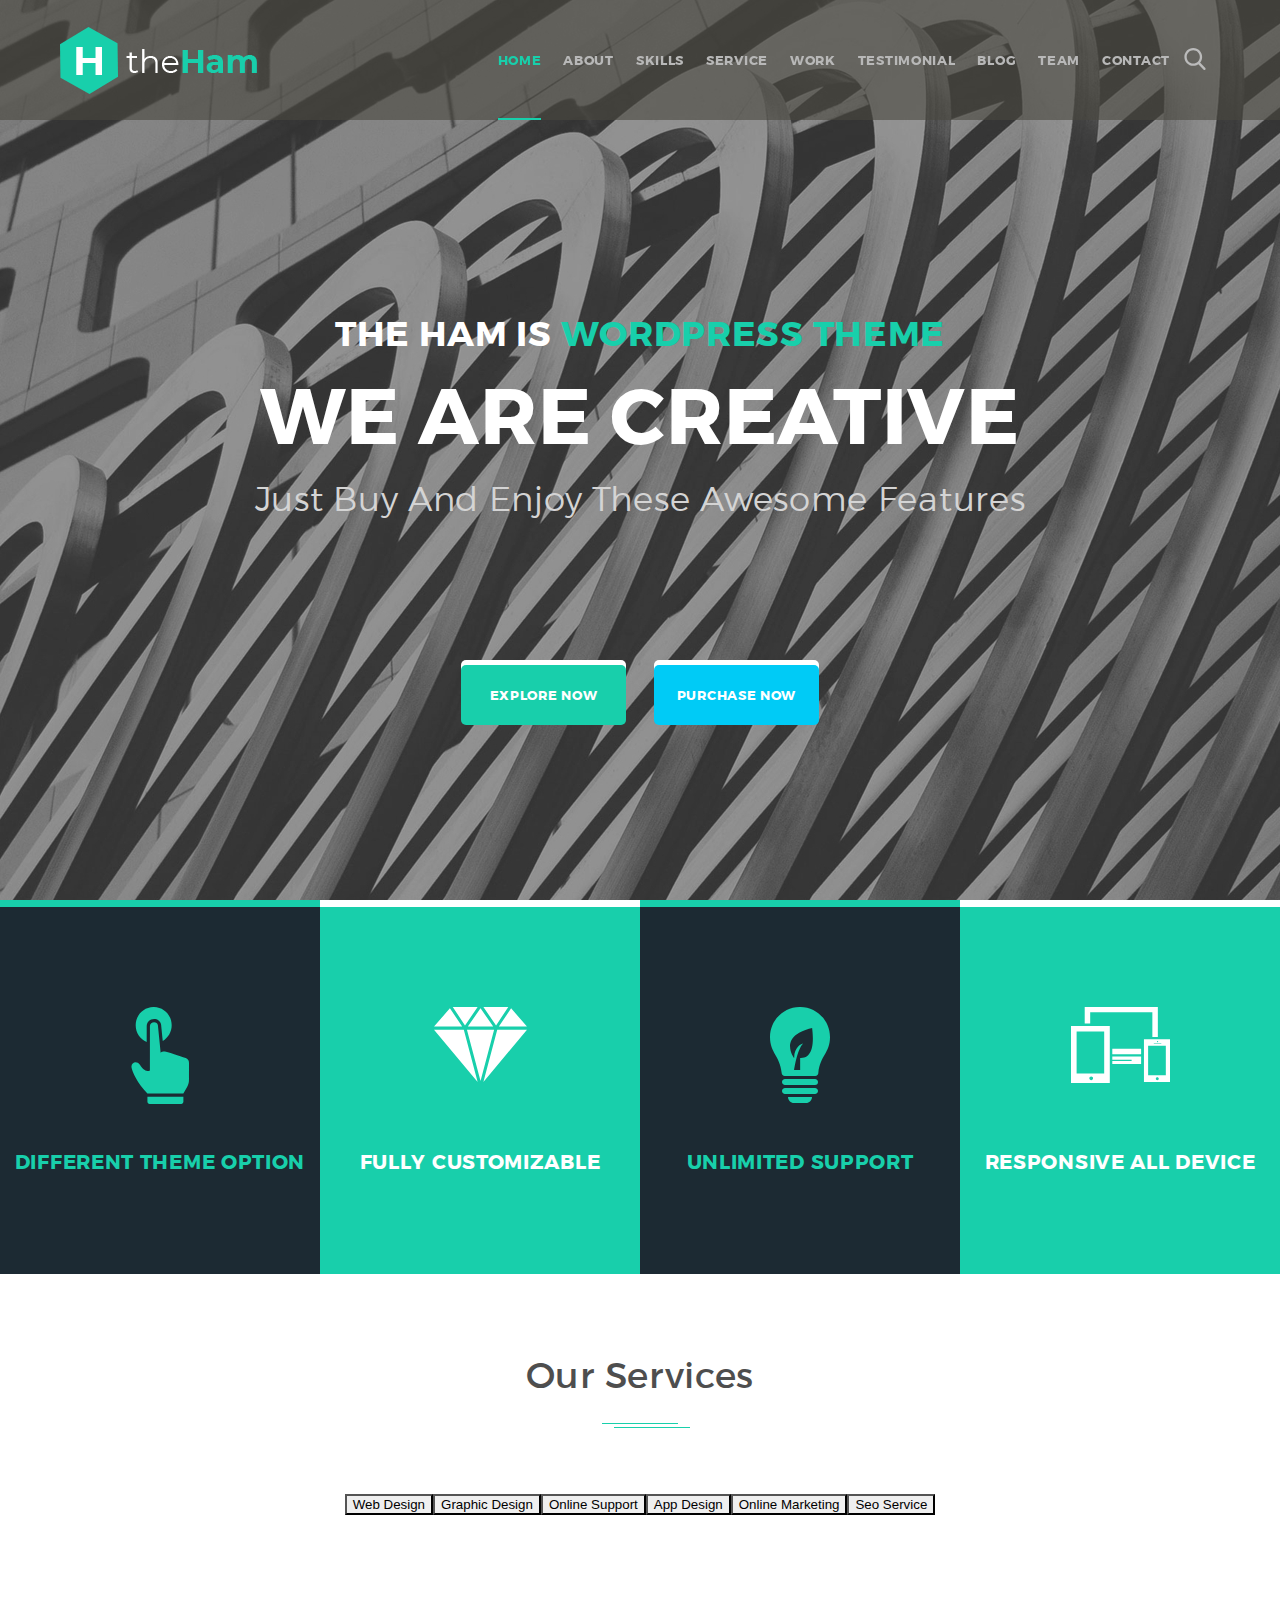
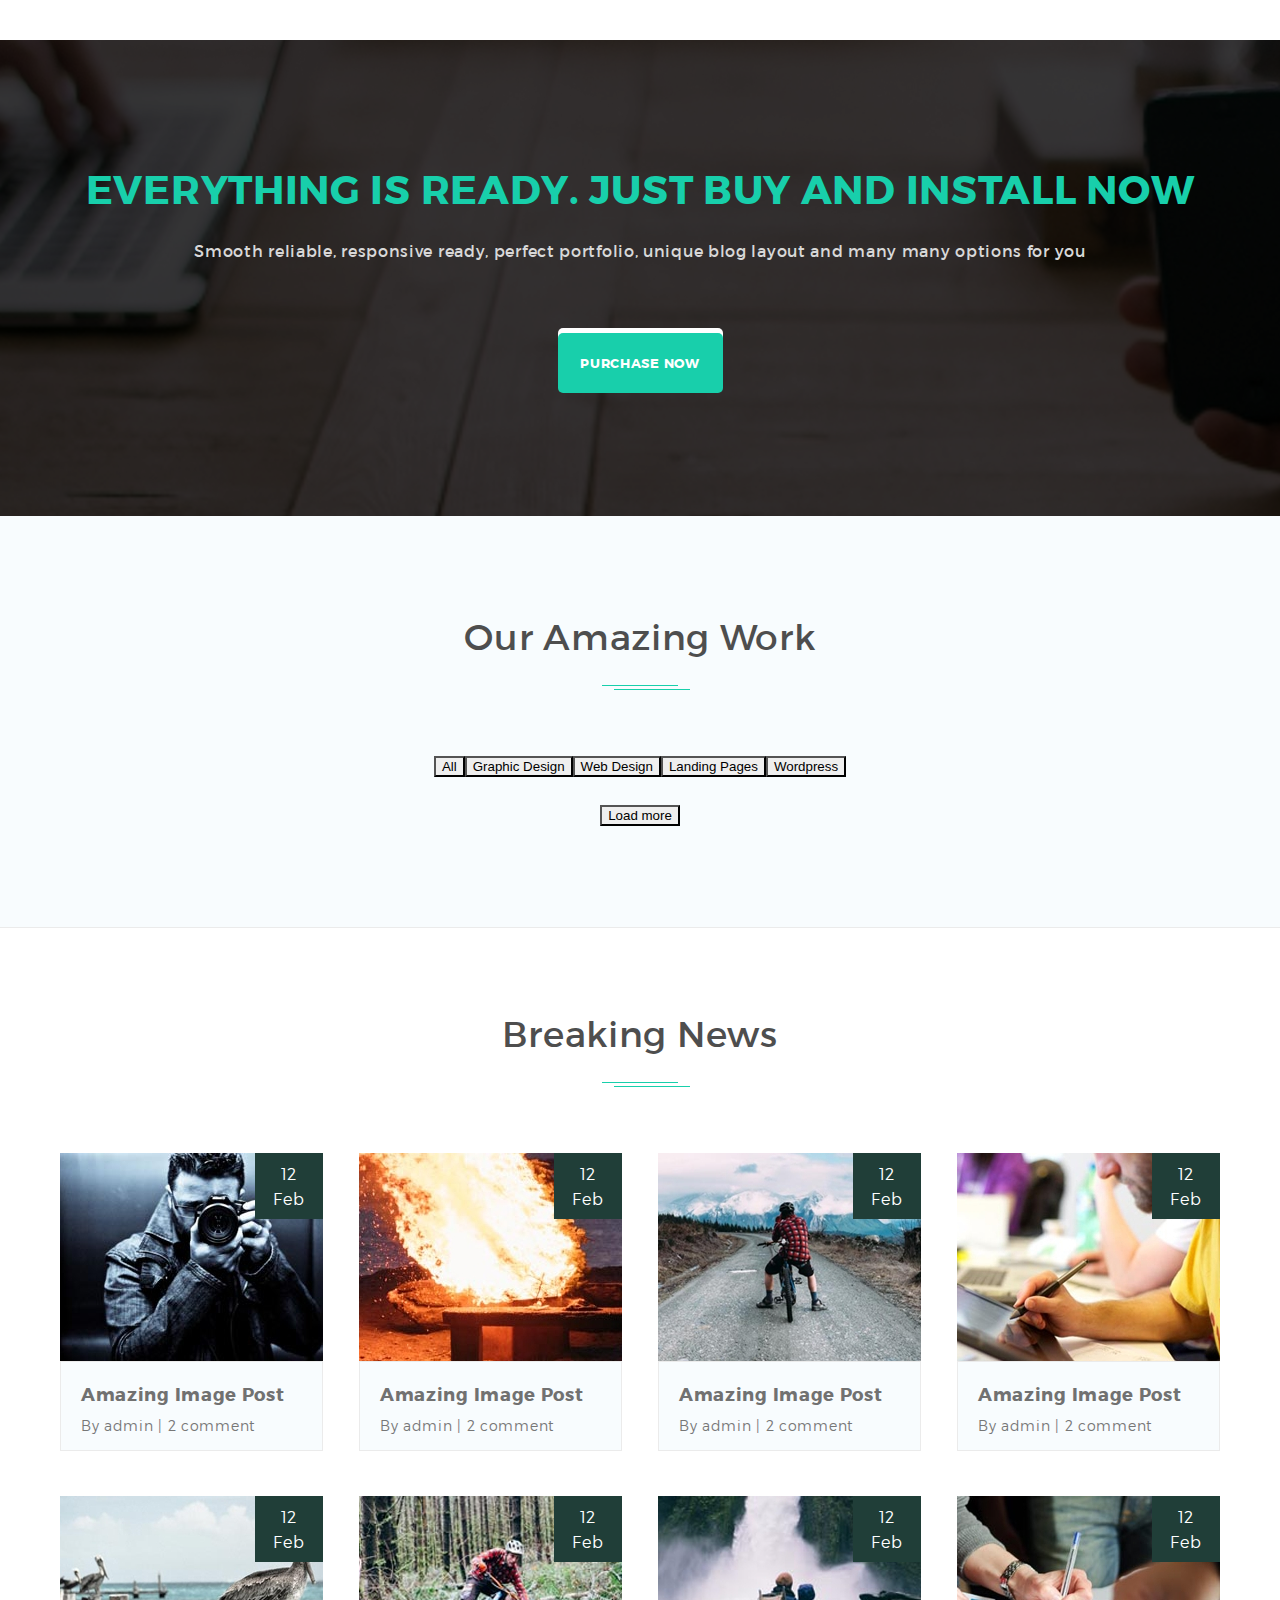
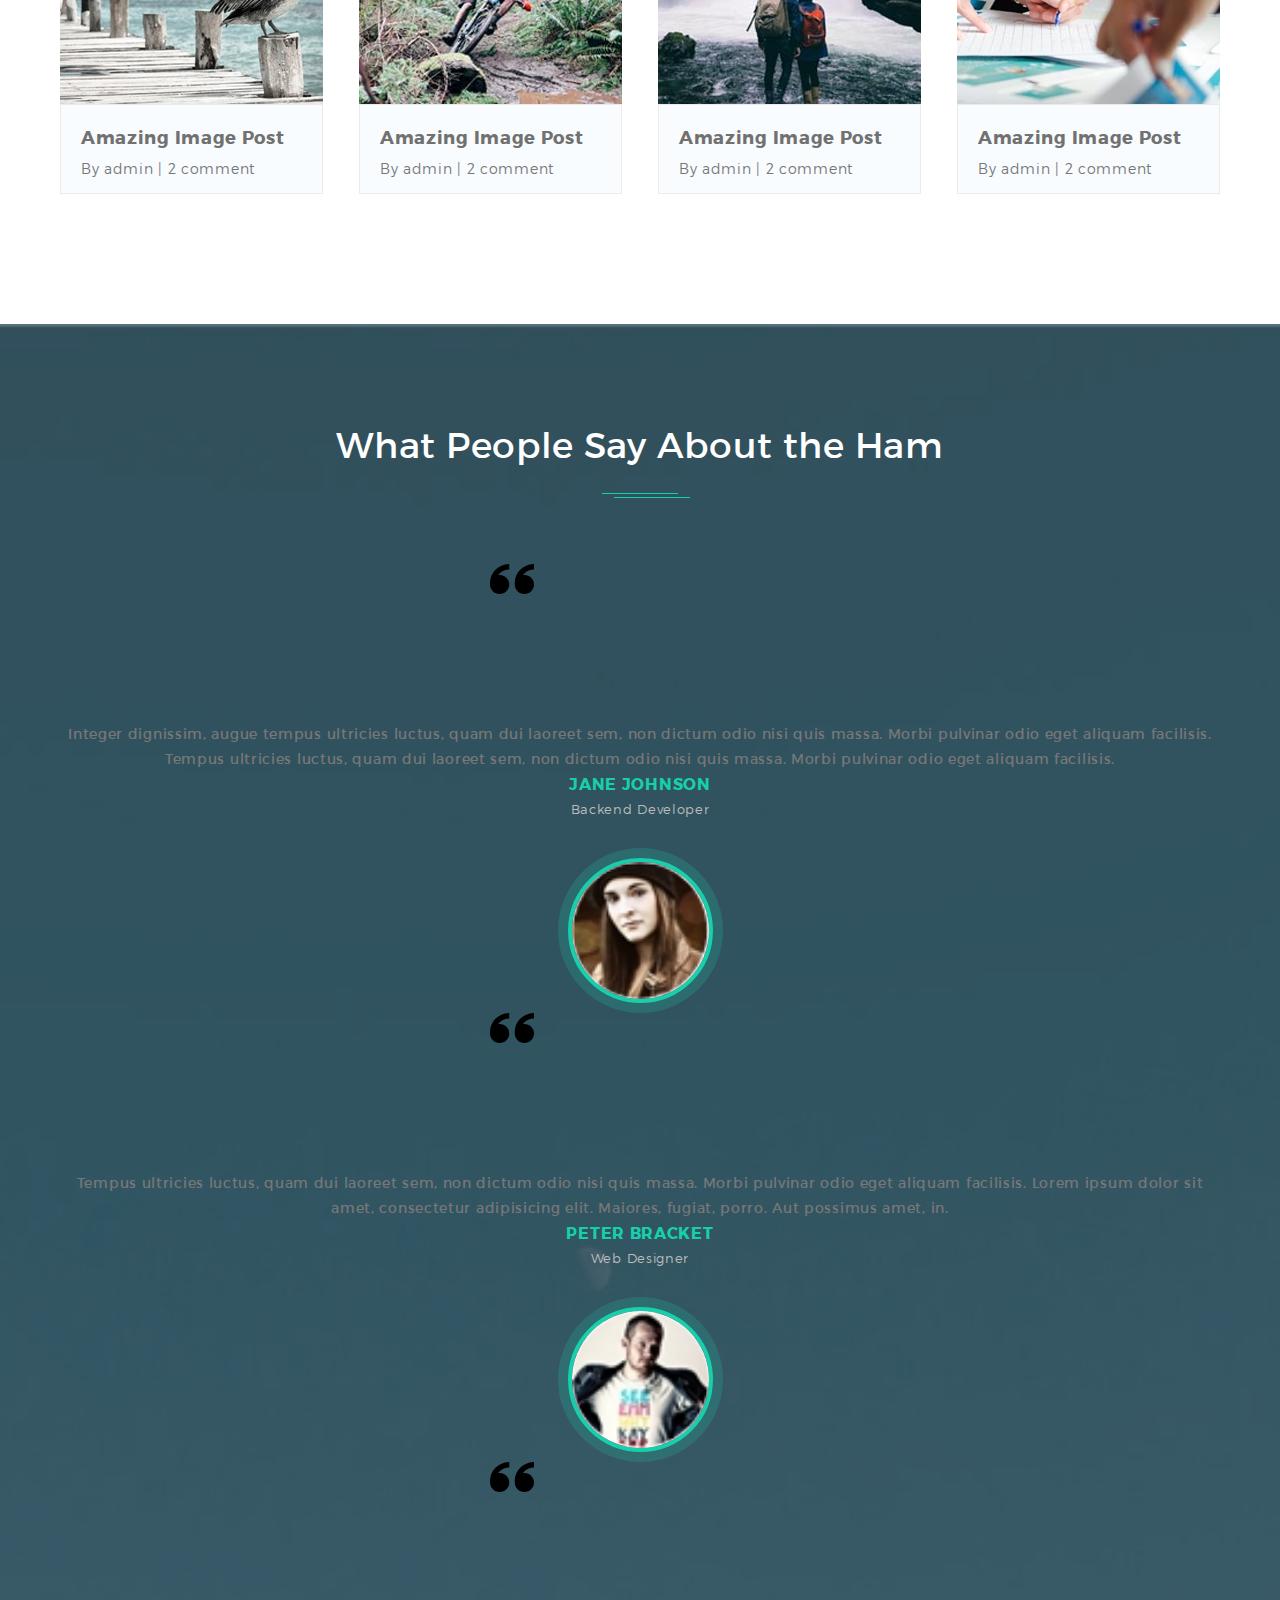
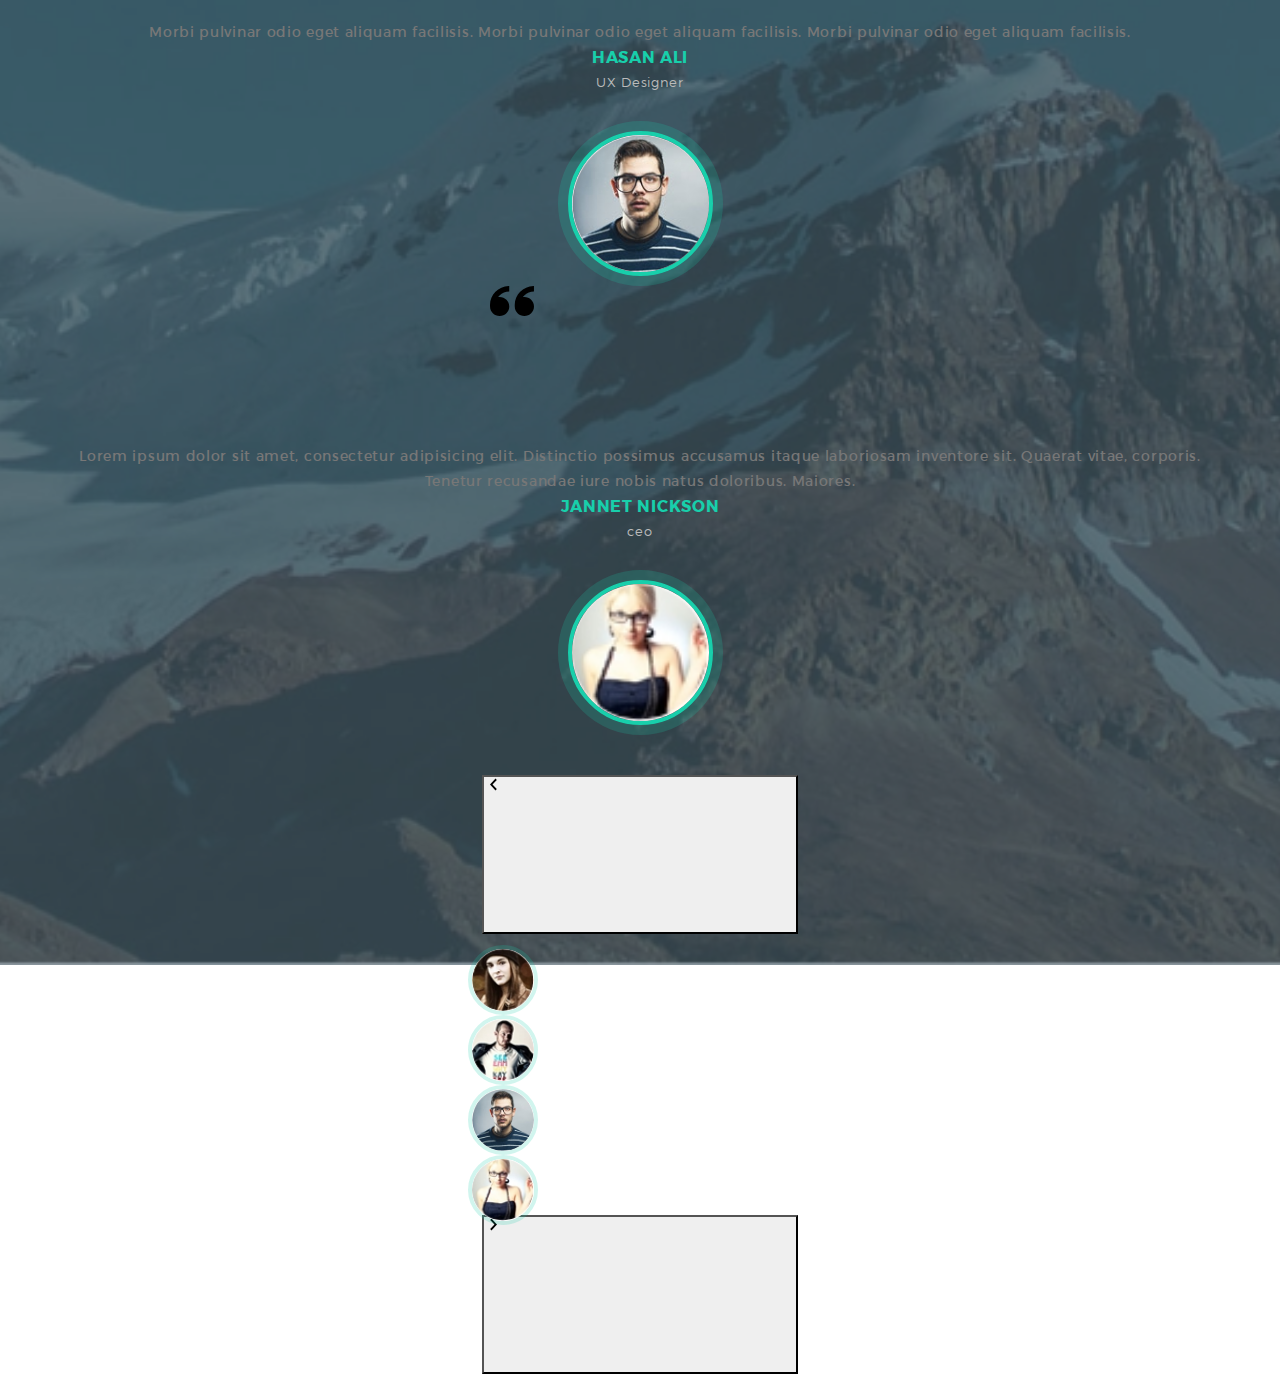
==== commit 380424a9: "Update index — копия.html" ====
--- a/index — копия.html
+++ b/index — копия.html
@@ -849,7 +849,7 @@
         </div>
       </div>
     </section>
-    <section class="gallery">
+<!--     <section class="gallery">
       <div class="container">
         <h3 class="section-heading">Gallery of best images</h3>
         <div class="gallery-wrap">
@@ -873,9 +873,9 @@
           <div class="gallery-item"><img src="img/gallery/gallery18.jpg" alt="Gallery Image 18"/></div>
         </div>
       </div>
-    </section>
+    </section> -->
     <script src="js/jquery-3.3.1.min.js"></script>
     <script src="js/masonry.pkgd.min.js"></script>
     <script src="js/main.js"></script>
   </body>
-</html>+</html>
--- a/css/main.css
+++ b/css/main.css
@@ -1,3 +1,4 @@
+@charset "UTF-8";
 /*
  *   Author:  Pit Orel
  *   Website: https://vk.com/html_css_verstka_saitov
@@ -106,6 +107,213 @@
   clear: both;
   visibility: hidden; }
 
+/* Slider */
+.slick-slider {
+  position: relative;
+  display: block;
+  -webkit-box-sizing: border-box;
+  box-sizing: border-box;
+  -webkit-touch-callout: none;
+  -webkit-user-select: none;
+  -khtml-user-select: none;
+  -moz-user-select: none;
+  -ms-user-select: none;
+  user-select: none;
+  -ms-touch-action: pan-y;
+  touch-action: pan-y;
+  -webkit-tap-highlight-color: transparent; }
+
+.slick-list {
+  position: relative;
+  overflow: hidden;
+  display: block;
+  margin: 0;
+  padding: 0;
+  height: 100%; }
+  .slick-list:focus {
+    outline: none; }
+  .slick-list.dragging {
+    cursor: pointer;
+    cursor: hand; }
+
+.slick-slider .slick-track,
+.slick-slider .slick-list {
+  -webkit-transform: translate3d(0, 0, 0);
+  -moz-transform: translate3d(0, 0, 0);
+  -ms-transform: translate3d(0, 0, 0);
+  -o-transform: translate3d(0, 0, 0);
+  transform: translate3d(0, 0, 0); }
+
+.slick-track {
+  position: relative;
+  left: 0;
+  top: 0;
+  display: block;
+  margin-left: auto;
+  margin-right: auto; }
+  .slick-track:before, .slick-track:after {
+    content: "";
+    display: table; }
+  .slick-track:after {
+    clear: both; }
+  .slick-loading .slick-track {
+    visibility: hidden; }
+
+.slick-slide {
+  float: left;
+  height: 100%;
+  min-height: 1px;
+  display: none; }
+  [dir="rtl"] .slick-slide {
+    float: right; }
+  .slick-slide img {
+    display: block; }
+  .slick-slide.slick-loading img {
+    display: none; }
+  .slick-slide.dragging img {
+    pointer-events: none; }
+  .slick-initialized .slick-slide {
+    display: block; }
+  .slick-loading .slick-slide {
+    visibility: hidden; }
+  .slick-vertical .slick-slide {
+    display: block;
+    height: auto;
+    border: 1px solid transparent; }
+
+.slick-arrow.slick-hidden {
+  display: none; }
+
+/* Slider */
+.slick-loading .slick-list {
+  background: #fff url("./ajax-loader.gif") center center no-repeat; }
+
+/* Icons */
+@font-face {
+  font-family: "slick";
+  src: url("./fonts/slick.eot");
+  src: url("./fonts/slick.eot?#iefix") format("embedded-opentype"), url("./fonts/slick.woff") format("woff"), url("./fonts/slick.ttf") format("truetype"), url("./fonts/slick.svg#slick") format("svg");
+  font-weight: normal;
+  font-style: normal; }
+
+/* Arrows */
+.slick-prev,
+.slick-next {
+  position: absolute;
+  display: block;
+  height: 30px;
+  width: 30px;
+  line-height: 0px;
+  font-size: 0px;
+  cursor: pointer;
+  background: transparent;
+  color: transparent;
+  top: 50%;
+  -webkit-transform: translate(0, -50%);
+  -ms-transform: translate(0, -50%);
+  transform: translate(0, -50%);
+  padding: 0;
+  border: 1px solid #bbb;
+  outline: none; }
+  .slick-prev:hover, .slick-prev:focus,
+  .slick-next:hover,
+  .slick-next:focus {
+    outline: none;
+    background: transparent;
+    color: transparent; }
+    .slick-prev:hover:before, .slick-prev:focus:before,
+    .slick-next:hover:before,
+    .slick-next:focus:before {
+      opacity: 1; }
+  .slick-prev.slick-disabled:before,
+  .slick-next.slick-disabled:before {
+    opacity: 0.25; }
+  .slick-prev:before,
+  .slick-next:before {
+    font-family: "slick";
+    font-size: 20px;
+    line-height: 1;
+    color: white;
+    opacity: 0.75;
+    -webkit-font-smoothing: antialiased;
+    -moz-osx-font-smoothing: grayscale; }
+
+.slick-prev {
+  left: -60px; }
+  [dir="rtl"] .slick-prev {
+    left: auto;
+    right: -60px; }
+  .slick-prev:before {
+    content: ""; }
+    [dir="rtl"] .slick-prev:before {
+      content: ""; }
+
+.slick-next {
+  right: -60px; }
+  [dir="rtl"] .slick-next {
+    left: -60px;
+    right: auto; }
+  .slick-next:before {
+    content: ""; }
+    [dir="rtl"] .slick-next:before {
+      content: ""; }
+
+/* Dots */
+.slick-dotted.slick-slider {
+  margin-bottom: 30px; }
+
+.slick-dots {
+  position: absolute;
+  bottom: -25px;
+  list-style: none;
+  display: block;
+  text-align: center;
+  padding: 0;
+  margin: 0;
+  width: 100%; }
+  .slick-dots li {
+    position: relative;
+    display: inline-block;
+    height: 20px;
+    width: 20px;
+    margin: 0 5px;
+    padding: 0;
+    cursor: pointer; }
+    .slick-dots li button {
+      border: 0;
+      background: transparent;
+      display: block;
+      height: 20px;
+      width: 20px;
+      outline: none;
+      line-height: 0px;
+      font-size: 0px;
+      color: transparent;
+      padding: 5px;
+      cursor: pointer; }
+      .slick-dots li button:hover, .slick-dots li button:focus {
+        outline: none; }
+        .slick-dots li button:hover:before, .slick-dots li button:focus:before {
+          opacity: 1; }
+      .slick-dots li button:before {
+        position: absolute;
+        top: 0;
+        left: 0;
+        content: "•";
+        width: 20px;
+        height: 20px;
+        font-family: "slick";
+        font-size: 6px;
+        line-height: 20px;
+        text-align: center;
+        color: black;
+        opacity: 0.25;
+        -webkit-font-smoothing: antialiased;
+        -moz-osx-font-smoothing: grayscale; }
+    .slick-dots li.slick-active button:before {
+      color: black;
+      opacity: 0.75; }
+
 @font-face {
   font-family: 'Montserrat';
   src: local("Montserrat Hairline"), local("Montserrat-Hairline"), url("../fonts/montserrathairline.woff2") format("woff2"), url("../fonts/montserrathairline.woff") format("woff"), url("../fonts/montserrathairline.ttf") format("truetype");
@@ -136,7 +344,7 @@
   font-weight: 900;
   font-style: normal; }
 
-.btn, .btn-load {
+.btn, .preload-btn {
   display: inline-block;
   padding: 0 10px;
   text-align: center;
@@ -177,10 +385,59 @@
   .btn-wrap {
     margin-top: 7.8125rem; }
 
-.btn-load {
+.preload-container {
+  position: relative; }
+
+.preload-icon {
+  position: absolute;
+  visibility: hidden; }
+
+.preload-dots {
+  -webkit-filter: url(#gooeyness);
+  filter: url(#gooeyness);
+  padding: 1.875rem;
+  position: absolute;
+  top: -9.375rem;
+  left: 50%;
+  -webkit-transform: translateX(-50%);
+  -ms-transform: translateX(-50%);
+  transform: translateX(-50%);
+  -webkit-transition: all ease-in-out .5s;
+  -o-transition: all ease-in-out .5s;
+  transition: all ease-in-out .5s;
+  visibility: hidden;
+  opacity: 0; }
+  .preload-dots.active {
+    visibility: visible;
+    opacity: 1; }
+
+.preload-dot {
+  display: inline-block;
+  background: #18cfab;
+  width: 2rem;
+  height: 2rem;
+  margin-right: 1.25rem;
+  border-radius: 50%; }
+  .preload-dot:nth-child(1) {
+    -webkit-animation: firstDot 3s infinite;
+    animation: firstDot 3s infinite; }
+  .preload-dot:nth-child(2) {
+    -webkit-animation: secondDot 3s infinite;
+    animation: secondDot 3s infinite; }
+  .preload-dot:nth-child(3) {
+    -webkit-animation: thirdDot 3s infinite;
+    animation: thirdDot 3s infinite; }
+  .preload-dot:nth-child(4) {
+    -webkit-animation: fourthDot 3s infinite;
+    animation: fourthDot 3s infinite; }
+  .preload-dot:nth-child(5) {
+    -webkit-animation: fifthDot 3s infinite;
+    animation: fifthDot 3s infinite; }
+
+.preload-btn {
   padding-left: 3.375rem;
   border: 2px solid transparent; }
-  .btn-load::before, .btn-load::after {
+  .preload-btn::before, .preload-btn::after {
     content: '';
     position: absolute;
     width: 1rem;
@@ -192,118 +449,194 @@
     -webkit-transition: all ease-in-out .5s;
     -o-transition: all ease-in-out .5s;
     transition: all ease-in-out .5s; }
-  .btn-load::after {
+  .preload-btn::after {
     -webkit-transform: rotate(90deg);
     -ms-transform: rotate(90deg);
     transform: rotate(90deg); }
-  .btn-load:hover {
+  .preload-btn:hover {
     background-color: #fff;
     border-color: #18cfab;
     color: #18cfab; }
-    .btn-load:hover::before, .btn-load:hover::after {
+    .preload-btn:hover::before, .preload-btn:hover::after {
       background-color: #18cfab; }
-    .btn-load:hover::before {
+    .preload-btn:hover::before {
       -webkit-transform: rotate(360deg);
       -ms-transform: rotate(360deg);
       transform: rotate(360deg); }
-    .btn-load:hover::after {
+    .preload-btn:hover::after {
       -webkit-transform: rotate(450deg);
       -ms-transform: rotate(450deg);
       transform: rotate(450deg); }
 
-.selected {
-  display: block; }
-
-.tabs-wrap__buttons, .tabs-wrap__content, .tabs-wrap .tabContent-1, .tabs-wrap .tabContent-2 {
-  display: -webkit-box;
-  display: -ms-flexbox;
-  display: flex; }
-
-.tabs-wrap__buttons {
-  -webkit-box-pack: center;
-  -ms-flex-pack: center;
-  justify-content: center; }
-  .tabs-wrap__buttons .tabBtn-1, .tabs-wrap__buttons .tabBtn-2 {
-    font-size: 1rem;
-    color: #717171;
-    border: 1px solid #ebebeb;
-    background-color: transparent;
-    position: relative;
-    -webkit-transition: all .3s;
-    -o-transition: all .3s;
-    transition: all .3s; }
-    .tabs-wrap__buttons .tabBtn-1:not(:first-child), .tabs-wrap__buttons .tabBtn-2:not(:first-child) {
-      border-left: none; }
-  .tabs-wrap__buttons .tabBtn-1 {
-    width: 12.0625rem;
-    height: 4.5625rem;
-    background-color: #f8fcfe;
-    -webkit-transition: all .3s;
-    -o-transition: all .3s;
-    transition: all .3s; }
-    .tabs-wrap__buttons .tabBtn-1:hover, .tabs-wrap__buttons .tabBtn-1.selected {
-      background-color: #18cfab;
-      color: #fff; }
-      .tabs-wrap__buttons .tabBtn-1:hover::after, .tabs-wrap__buttons .tabBtn-1.selected::after {
-        width: 0;
-        height: 0;
-        border-style: solid;
-        border-width: 14px 12.5px 0 12.5px;
-        border-color: #18cfab transparent transparent transparent; }
-    .tabs-wrap__buttons .tabBtn-1::after {
-      content: '';
-      position: absolute;
-      bottom: -0.875rem;
-      left: 50%;
-      margin-left: -0.78125rem;
-      width: 0;
-      height: 0;
-      border-style: solid;
-      border-width: 14px 12.5px 0 12.5px;
-      border-color: transparent transparent transparent transparent;
-      -webkit-transition: all .3s;
-      -o-transition: all .3s;
-      transition: all .3s; }
-  .tabs-wrap__buttons .tabBtn-2 {
-    padding: 1.375rem 1.5625rem;
-    background-color: #fff; }
-    .tabs-wrap__buttons .tabBtn-2:hover, .tabs-wrap__buttons .tabBtn-2.selected {
-      color: #18cfab; }
-      .tabs-wrap__buttons .tabBtn-2:hover::before, .tabs-wrap__buttons .tabBtn-2.selected::before {
-        width: 100%; }
-    .tabs-wrap__buttons .tabBtn-2::before {
-      content: '';
-      width: 0;
-      height: 2px;
-      background-color: #18cfab;
-      position: absolute;
-      top: 0;
-      left: 0;
-      -webkit-transition: all .3s;
-      -o-transition: all .3s;
-      transition: all .3s; }
-
-.tabs-wrap__content .tabContent-1__img {
-  width: 12.1875rem;
-  height: 8.75rem;
-  overflow: hidden;
-  -webkit-box-flex: 0;
-  -ms-flex: none;
-  flex: none;
-  margin-right: 1.25rem; }
-  .tabs-wrap__content .tabContent-1__img img {
-    width: 100%;
-    -webkit-transition: all .5s;
-    -o-transition: all .5s;
-    transition: all .5s; }
-  .tabs-wrap__content .tabContent-1__img:hover img {
-    -webkit-transform: rotate(10deg) scale(1.1);
-    -ms-transform: rotate(10deg) scale(1.1);
-    transform: rotate(10deg) scale(1.1); }
-
-.tabs-wrap__content .tabContent-2 {
-  -ms-flex-wrap: wrap;
-  flex-wrap: wrap; }
+@-webkit-keyframes firstDot {
+  0% {
+    -webkit-transform: scale(1) translateX(0);
+    transform: scale(1) translateX(0); }
+  25% {
+    -webkit-transform: scale(2.5) translateX(0);
+    transform: scale(2.5) translateX(0); }
+  50% {
+    -webkit-transform: scale(1) translateX(0);
+    transform: scale(1) translateX(0); }
+  83% {
+    -webkit-transform: scale(1) translateX(15rem);
+    transform: scale(1) translateX(15rem); }
+  100% {
+    -webkit-transform: scale(1) translateX(0);
+    transform: scale(1) translateX(0); } }
+
+@keyframes firstDot {
+  0% {
+    -webkit-transform: scale(1) translateX(0);
+    transform: scale(1) translateX(0); }
+  25% {
+    -webkit-transform: scale(2.5) translateX(0);
+    transform: scale(2.5) translateX(0); }
+  50% {
+    -webkit-transform: scale(1) translateX(0);
+    transform: scale(1) translateX(0); }
+  83% {
+    -webkit-transform: scale(1) translateX(15rem);
+    transform: scale(1) translateX(15rem); }
+  100% {
+    -webkit-transform: scale(1) translateX(0);
+    transform: scale(1) translateX(0); } }
+
+@-webkit-keyframes secondDot {
+  0% {
+    -webkit-transform: translateX(0);
+    transform: translateX(0); }
+  27% {
+    -webkit-transform: translateX(-2.5rem);
+    transform: translateX(-2.5rem); }
+  50% {
+    -webkit-transform: translateX(0);
+    transform: translateX(0); }
+  81% {
+    -webkit-transform: translateX(11.25rem);
+    transform: translateX(11.25rem); }
+  100% {
+    -webkit-transform: translateX(0);
+    transform: translateX(0); } }
+
+@keyframes secondDot {
+  0% {
+    -webkit-transform: translateX(0);
+    transform: translateX(0); }
+  27% {
+    -webkit-transform: translateX(-2.5rem);
+    transform: translateX(-2.5rem); }
+  50% {
+    -webkit-transform: translateX(0);
+    transform: translateX(0); }
+  81% {
+    -webkit-transform: translateX(11.25rem);
+    transform: translateX(11.25rem); }
+  100% {
+    -webkit-transform: translateX(0);
+    transform: translateX(0); } }
+
+@-webkit-keyframes thirdDot {
+  0% {
+    -webkit-transform: translateX(0);
+    transform: translateX(0); }
+  29% {
+    -webkit-transform: translateX(-6.25rem);
+    transform: translateX(-6.25rem); }
+  50% {
+    -webkit-transform: translateX(0);
+    transform: translateX(0); }
+  79% {
+    -webkit-transform: translateX(7.5rem);
+    transform: translateX(7.5rem); }
+  100% {
+    -webkit-transform: translateX(0);
+    transform: translateX(0); } }
+
+@keyframes thirdDot {
+  0% {
+    -webkit-transform: translateX(0);
+    transform: translateX(0); }
+  29% {
+    -webkit-transform: translateX(-6.25rem);
+    transform: translateX(-6.25rem); }
+  50% {
+    -webkit-transform: translateX(0);
+    transform: translateX(0); }
+  79% {
+    -webkit-transform: translateX(7.5rem);
+    transform: translateX(7.5rem); }
+  100% {
+    -webkit-transform: translateX(0);
+    transform: translateX(0); } }
+
+@-webkit-keyframes fourthDot {
+  0% {
+    -webkit-transform: translateX(0);
+    transform: translateX(0); }
+  31% {
+    -webkit-transform: translateX(-10rem);
+    transform: translateX(-10rem); }
+  50% {
+    -webkit-transform: translateX(0);
+    transform: translateX(0); }
+  77% {
+    -webkit-transform: translateX(3.75rem);
+    transform: translateX(3.75rem); }
+  100% {
+    -webkit-transform: translateX(0);
+    transform: translateX(0); } }
+
+@keyframes fourthDot {
+  0% {
+    -webkit-transform: translateX(0);
+    transform: translateX(0); }
+  31% {
+    -webkit-transform: translateX(-10rem);
+    transform: translateX(-10rem); }
+  50% {
+    -webkit-transform: translateX(0);
+    transform: translateX(0); }
+  77% {
+    -webkit-transform: translateX(3.75rem);
+    transform: translateX(3.75rem); }
+  100% {
+    -webkit-transform: translateX(0);
+    transform: translateX(0); } }
+
+@-webkit-keyframes fifthDot {
+  0% {
+    -webkit-transform: scale(1) translateX(0);
+    transform: scale(1) translateX(0); }
+  33% {
+    -webkit-transform: scale(1) translateX(-13.75rem);
+    transform: scale(1) translateX(-13.75rem); }
+  50% {
+    -webkit-transform: scale(1) translateX(0);
+    transform: scale(1) translateX(0); }
+  75% {
+    -webkit-transform: scale(2.5) translateX(0);
+    transform: scale(2.5) translateX(0); }
+  100% {
+    -webkit-transform: scale(1) translateX(0);
+    transform: scale(1) translateX(0); } }
+
+@keyframes fifthDot {
+  0% {
+    -webkit-transform: scale(1) translateX(0);
+    transform: scale(1) translateX(0); }
+  33% {
+    -webkit-transform: scale(1) translateX(-13.75rem);
+    transform: scale(1) translateX(-13.75rem); }
+  50% {
+    -webkit-transform: scale(1) translateX(0);
+    transform: scale(1) translateX(0); }
+  75% {
+    -webkit-transform: scale(2.5) translateX(0);
+    transform: scale(2.5) translateX(0); }
+  100% {
+    -webkit-transform: scale(1) translateX(0);
+    transform: scale(1) translateX(0); } }
 
 .section-heading {
   margin-bottom: 4.375rem;
@@ -435,7 +768,10 @@
         width: 0.9375rem;
         height: 0.9375rem; }
       .header-form__search:hover .search {
-        fill: #18cfab; }
+        fill: #18cfab;
+        -webkit-transform: scale(1.2);
+        -ms-transform: scale(1.2);
+        transform: scale(1.2); }
     .header-form.open .header-form__text {
       width: 25rem;
       opacity: 1; }
@@ -541,8 +877,82 @@
 
 .services {
   padding: 5rem 0 6.25rem; }
-  .services .tabs-wrap__content {
-    margin-top: 1.5625rem; }
+
+.selected {
+  display: block; }
+
+.tabs-wrap__content {
+  margin-top: 1.5625rem; }
+
+.tabs-wrap__buttons, .tabs-wrap__content, .tabs-wrap .tabContent {
+  display: -webkit-box;
+  display: -ms-flexbox;
+  display: flex; }
+
+.tabs-wrap__buttons {
+  -webkit-box-pack: center;
+  -ms-flex-pack: center;
+  justify-content: center; }
+  .tabs-wrap__buttons .tabBtn {
+    font-size: 1rem;
+    color: #717171;
+    border: 1px solid #ebebeb;
+    background-color: transparent;
+    position: relative;
+    -webkit-transition: all .3s;
+    -o-transition: all .3s;
+    transition: all .3s;
+    width: 12.0625rem;
+    height: 4.5625rem;
+    background-color: #f8fcfe;
+    transition: all .3s; }
+    .tabs-wrap__buttons .tabBtn:not(:first-child) {
+      border-left: none; }
+    .tabs-wrap__buttons .tabBtn:hover, .tabs-wrap__buttons .tabBtn.selected {
+      background-color: #18cfab;
+      color: #fff; }
+      .tabs-wrap__buttons .tabBtn:hover::after, .tabs-wrap__buttons .tabBtn.selected::after {
+        width: 0;
+        height: 0;
+        border-style: solid;
+        border-width: 14px 12.5px 0 12.5px;
+        border-color: #18cfab transparent transparent transparent; }
+    .tabs-wrap__buttons .tabBtn::after {
+      content: '';
+      position: absolute;
+      bottom: -0.875rem;
+      left: 50%;
+      margin-left: -0.78125rem;
+      width: 0;
+      height: 0;
+      border-style: solid;
+      border-width: 14px 12.5px 0 12.5px;
+      border-color: transparent transparent transparent transparent;
+      -webkit-transition: all .3s;
+      -o-transition: all .3s;
+      transition: all .3s; }
+
+.tabs-wrap__content .tabContent__img {
+  width: 12.1875rem;
+  height: 8.75rem;
+  overflow: hidden;
+  -webkit-box-flex: 0;
+  -ms-flex: none;
+  flex: none;
+  margin-right: 1.25rem; }
+  .tabs-wrap__content .tabContent__img img {
+    width: 100%;
+    -webkit-transition: all .5s;
+    -o-transition: all .5s;
+    transition: all .5s; }
+  .tabs-wrap__content .tabContent__img:hover img {
+    -webkit-transform: rotate(10deg) scale(1.1);
+    -ms-transform: rotate(10deg) scale(1.1);
+    transform: rotate(10deg) scale(1.1); }
+
+.tabs-wrap__content .tabContent-2 {
+  -ms-flex-wrap: wrap;
+  flex-wrap: wrap; }
 
 .ready {
   background-repeat: no-repeat;
@@ -591,16 +1001,33 @@
   background-color: #f8fcfe;
   border-bottom: 1px solid #ebebeb;
   text-align: center; }
-  .work .tabs-wrap__content {
-    margin: 4.375rem 0; }
   .work-gallery {
+    margin: 4.375rem 0;
+    display: -webkit-box;
+    display: -ms-flexbox;
+    display: flex;
+    -ms-flex-wrap: wrap;
+    flex-wrap: wrap;
     -webkit-box-pack: center;
     -ms-flex-pack: center;
     justify-content: center; }
     .work-gallery__item {
       width: 25%;
+      height: 13rem;
       position: relative;
-      overflow: hidden; }
+      overflow: hidden;
+      -webkit-transition: all ease-in-out .4s;
+      -o-transition: all ease-in-out .4s;
+      transition: all ease-in-out .4s; }
+      .work-gallery__item.hide {
+        -webkit-transform: scale(0);
+        -ms-transform: scale(0);
+        transform: scale(0);
+        width: 0;
+        height: 0;
+        -webkit-transition: all ease-in-out .4s;
+        -o-transition: all ease-in-out .4s;
+        transition: all ease-in-out .4s; }
       .work-gallery__item img {
         width: 100%;
         display: block; }
@@ -649,7 +1076,10 @@
       .work-gallery__icon:hover {
         background-color: #18cfab; }
         .work-gallery__icon:hover .link, .work-gallery__icon:hover .search {
-          fill: #fff; }
+          fill: #fff;
+          -webkit-transform: scale(1.5);
+          -ms-transform: scale(1.5);
+          transform: scale(1.5); }
       .work-gallery__icon .link {
         width: 0.9375rem;
         height: 0.9375rem; }
@@ -666,6 +1096,46 @@
       color: #8a8a8a;
       font-size: 0.75rem;
       font-weight: 300; }
+
+.filtr-container {
+  width: 100%; }
+
+.filtr-category {
+  display: -webkit-box;
+  display: -ms-flexbox;
+  display: flex;
+  -webkit-box-pack: center;
+  -ms-flex-pack: center;
+  justify-content: center; }
+
+.filtr__btn {
+  font-size: 1rem;
+  color: #717171;
+  border: 1px solid #ebebeb;
+  background-color: transparent;
+  position: relative;
+  -webkit-transition: all .3s;
+  -o-transition: all .3s;
+  transition: all .3s;
+  padding: 1.375rem 1.5625rem;
+  background-color: #fff; }
+  .filtr__btn:hover, .filtr__btn.active {
+    color: #18cfab; }
+    .filtr__btn:hover::before, .filtr__btn.active::before {
+      width: 100%; }
+  .filtr__btn::before {
+    content: '';
+    width: 0;
+    height: 2px;
+    background-color: #18cfab;
+    position: absolute;
+    top: 0;
+    left: 0;
+    -webkit-transition: all .3s;
+    -o-transition: all .3s;
+    transition: all .3s; }
+  .filtr__btn:not(:first-child) {
+    border-left: none; }
 
 .news {
   padding: 5.3125rem 0; }
@@ -748,11 +1218,12 @@
         text-decoration: underline; }
 
 .about {
-  background-repeat: no-repeat;
-  background-position: center;
-  background-size: cover;
+  background-repeat: no-repeat !important;
+  background-position: center !important;
+  background-size: cover !important;
+  position: relative;
   padding: 6.25rem 0;
-  position: relative; }
+  text-align: center; }
   .about::after {
     content: '';
     position: absolute;
@@ -762,118 +1233,174 @@
     height: 100%;
     background-color: rgba(46, 74, 91, 0.5); }
   .about .container {
-    display: -webkit-box;
-    display: -ms-flexbox;
-    display: flex;
-    -webkit-box-orient: vertical;
-    -webkit-box-direction: normal;
-    -ms-flex-direction: column;
-    flex-direction: column;
-    -webkit-box-align: center;
-    -ms-flex-align: center;
-    align-items: center;
-    -webkit-box-pack: center;
-    -ms-flex-pack: center;
-    justify-content: center;
     position: relative;
     z-index: 3; }
   .about .section-heading {
     color: #fff; }
-  .about-slider__item {
-    text-align: center; }
-  .about-slider__icon .blockqouteIcon {
-    width: 2.75rem;
-    height: 1.875rem;
-    fill: #18cfab; }
-  .about-slider__quote {
-    margin: 2.1875rem 0;
-    min-height: 7.5rem;
-    font-size: 1rem;
-    line-height: 1.875rem;
-    font-weight: 300;
-    color: #bbb; }
-  .about-slider__person-name {
-    font-size: 1rem;
-    line-height: 1.6875rem;
-    font-weight: 700;
-    text-transform: uppercase;
-    color: #18cfab; }
-  .about-slider__person-job {
-    font-size: 0.8125rem;
-    font-weight: 300;
-    color: #bbb; }
-  .about-slider__person-img, .about-slider__nav-img {
-    border-radius: 50%;
-    border: 0.625rem solid rgba(31, 218, 181, 0.2); }
-    .about-slider__person-img img, .about-slider__nav-img img {
-      display: block;
-      width: 100%;
-      border-radius: 50%; }
-  .about-slider__person-img {
-    margin: 1.5625rem auto 0;
-    width: 10.25rem;
-    height: 10.25rem; }
-    .about-slider__person-img img {
-      border: 0.25rem solid #18cfab; }
-  .about-slider__btn {
-    width: 1.9375rem;
-    height: 1.9375rem;
-    border: 1px solid #bbb;
-    outline: none;
-    background-color: transparent;
-    line-height: 1.9375rem;
-    -webkit-transition: all .3s;
-    -o-transition: all .3s;
-    transition: all .3s; }
-    .about-slider__btn .arrowLeft, .about-slider__btn .arrowRight {
-      width: 0.5rem;
-      height: 0.8125rem;
-      fill: #bbb;
-      -webkit-transition: all .3s;
-      -o-transition: all .3s;
-      transition: all .3s; }
-    .about-slider__btn:hover {
-      border-color: #18cfab;
-      background-color: #18cfab; }
-      .about-slider__btn:hover .arrowLeft, .about-slider__btn:hover .arrowRight {
-        fill: #fff; }
-  .about-slider__nav {
-    margin-top: 3.75rem;
-    display: -webkit-box;
-    display: -ms-flexbox;
-    display: flex;
-    -webkit-box-align: center;
-    -ms-flex-align: center;
-    align-items: center; }
-    .about-slider__nav-imgWrap {
-      padding: 0 0.9375rem;
+  .about-slider {
+    margin-bottom: 2.5rem; }
+    .about-slider__icon .quote {
+      fill: #18cfab;
+      width: 2.75rem;
+      height: 1.875rem; }
+    .about-slider__text {
+      margin: 1.875rem 0;
+      font-size: 16px;
+      font-weight: 300;
+      line-height: 30px;
+      color: #bbb; }
+    .about-slider__person-name {
+      color: #18cfab;
+      font-size: 1rem;
+      font-weight: bold;
+      text-transform: uppercase; }
+    .about-slider__person-job {
+      font-size: 0.8125rem;
+      font-weight: 300;
+      line-height: 1.6875rem;
+      color: #bbb; }
+    .about-slider__person-img {
+      margin: 1.5625rem auto 0;
+      width: 10.3125rem;
+      height: 10.3125rem;
+      border-radius: 50%;
+      border: 10px solid rgba(24, 207, 171, 0.2); }
+      .about-slider__person-img img {
+        width: 100%;
+        height: 100%;
+        border-radius: 50%;
+        border: 0.25rem solid #18cfab; }
+    .about-slider__nav {
+      max-width: 23.4375rem;
+      margin: 0 auto;
+      height: 90px; }
+      .about-slider__nav-img {
+        cursor: pointer;
+        margin: 0 0.9375rem;
+        width: 4.375rem;
+        height: 4.375rem;
+        border-radius: 50%;
+        border: 0.25rem solid rgba(24, 207, 171, 0.2);
+        position: relative;
+        top: 0.625rem; }
+        .about-slider__nav-img.slick-current {
+          top: 0; }
+          .about-slider__nav-img.slick-current img {
+            border: 0.0625rem solid #18cfab; }
+        .about-slider__nav-img img {
+          width: 100%;
+          height: 100%;
+          border-radius: 50%; }
+      .about-slider__nav-btn {
+        width: 1.875rem;
+        height: 1.875rem;
+        border: 0.0625rem solid #bbb;
+        background-color: transparent;
+        position: absolute;
+        top: 50%;
+        margin-top: -0.9375rem;
+        -webkit-transition: all .3s;
+        -o-transition: all .3s;
+        transition: all .3s; }
+        .about-slider__nav-btn.prev {
+          left: -3.75rem; }
+        .about-slider__nav-btn.next {
+          right: -3.75rem; }
+        .about-slider__nav-btn .arrowLeft, .about-slider__nav-btn .arrowRight {
+          width: 0.5625rem;
+          height: 0.8125rem;
+          fill: #bbb;
+          position: relative;
+          top: 0.125rem;
+          -webkit-transition: all .3s;
+          -o-transition: all .3s;
+          transition: all .3s; }
+        .about-slider__nav-btn:hover {
+          border-color: #18cfab;
+          background-color: #18cfab; }
+          .about-slider__nav-btn:hover .arrowLeft, .about-slider__nav-btn:hover .arrowRight {
+            fill: #fff;
+            -webkit-transform: scale(1.2);
+            -ms-transform: scale(1.2);
+            transform: scale(1.2); }
+
+.slick-slide {
+  outline: none; }
+
+.gallery {
+  padding: 5.9375rem 0 5rem;
+  background-color: #f8fcfe; }
+  .gallery .container {
+    border: 3px solid violet; }
+  .gallery-list {
+    border: 1px solid blue; }
+  .gallery-item {
+    border: 1px solid red; }
+    .gallery-item.hidden-photo {
+      display: none; }
+    .gallery-item__img {
+      position: relative; }
+      .gallery-item__img img {
+        display: block;
+        cursor: pointer; }
+    .gallery-item__hover {
+      position: absolute;
+      top: 0;
+      right: 0;
+      bottom: 0;
+      left: 0;
+      background-color: rgba(73, 71, 63, 0.8);
+      display: -webkit-box;
+      display: -ms-flexbox;
+      display: flex;
+      -webkit-box-pack: center;
+      -ms-flex-pack: center;
+      justify-content: center;
+      -webkit-box-align: center;
+      -ms-flex-align: center;
+      align-items: center;
+      opacity: 0;
+      -webkit-transition: all .5s;
+      -o-transition: all .5s;
+      transition: all .5s; }
+      .gallery-item__hover:hover {
+        opacity: 1; }
+    .gallery-item__icons {
       display: -webkit-box;
       display: -ms-flexbox;
       display: flex; }
-    .about-slider__nav-img {
-      position: relative;
+    .gallery-item__icon {
       cursor: pointer;
-      margin: 0 0.9375rem;
-      width: 4.3125rem;
-      height: 4.3125rem;
-      border-width: 0.25rem; }
-      .about-slider__nav-img img {
-        border: 0.125rem solid transparent; }
-      .about-slider__nav-img.active {
-        top: -10px; }
-        .about-slider__nav-img.active img {
-          border-color: #18cfab; }
-
-.gallery {
-  padding: 5.9375rem 0 5rem;
-  background-color: #f8fcfe; }
-  .gallery-item {
-    margin-bottom: 1.25rem; }
-    .gallery-item-2 {
-      margin-bottom: 0.1875rem; }
-    .gallery-item img {
-      display: block;
-      cursor: pointer; }
+      background-color: #14b9d5;
+      width: 2.5rem;
+      height: 2.5rem;
+      border-radius: 0.25rem;
+      display: -webkit-box;
+      display: -ms-flexbox;
+      display: flex;
+      -webkit-box-pack: center;
+      -ms-flex-pack: center;
+      justify-content: center;
+      -webkit-box-align: center;
+      -ms-flex-align: center;
+      align-items: center; }
+      .gallery-item__icon:not(:first-child) {
+        margin-left: 0.625rem; }
+      .gallery-item__icon .search, .gallery-item__icon .resize {
+        fill: #fff;
+        width: 1.25rem;
+        height: 1.25rem;
+        -webkit-transition: all .3s;
+        -o-transition: all .3s;
+        transition: all .3s; }
+      .gallery-item__icon:hover .search, .gallery-item__icon:hover .resize {
+        -webkit-transform: scale(1.1);
+        -ms-transform: scale(1.1);
+        transform: scale(1.1); }
+  .gallery-button {
+    text-align: center; }
+    .gallery-button .btn-load {
+      margin-top: 2.9375rem; }
 
 body {
   font: 0.875rem/1.5625rem Montserrat, Arial, sans-serif;
@@ -881,6 +1408,6 @@
   color: #777; }
 
 .container {
-  max-width: 1200px;
-  padding: 0 15px;
+  max-width: 75rem;
+  padding: 0 1.25rem;
   margin: 0 auto; }
